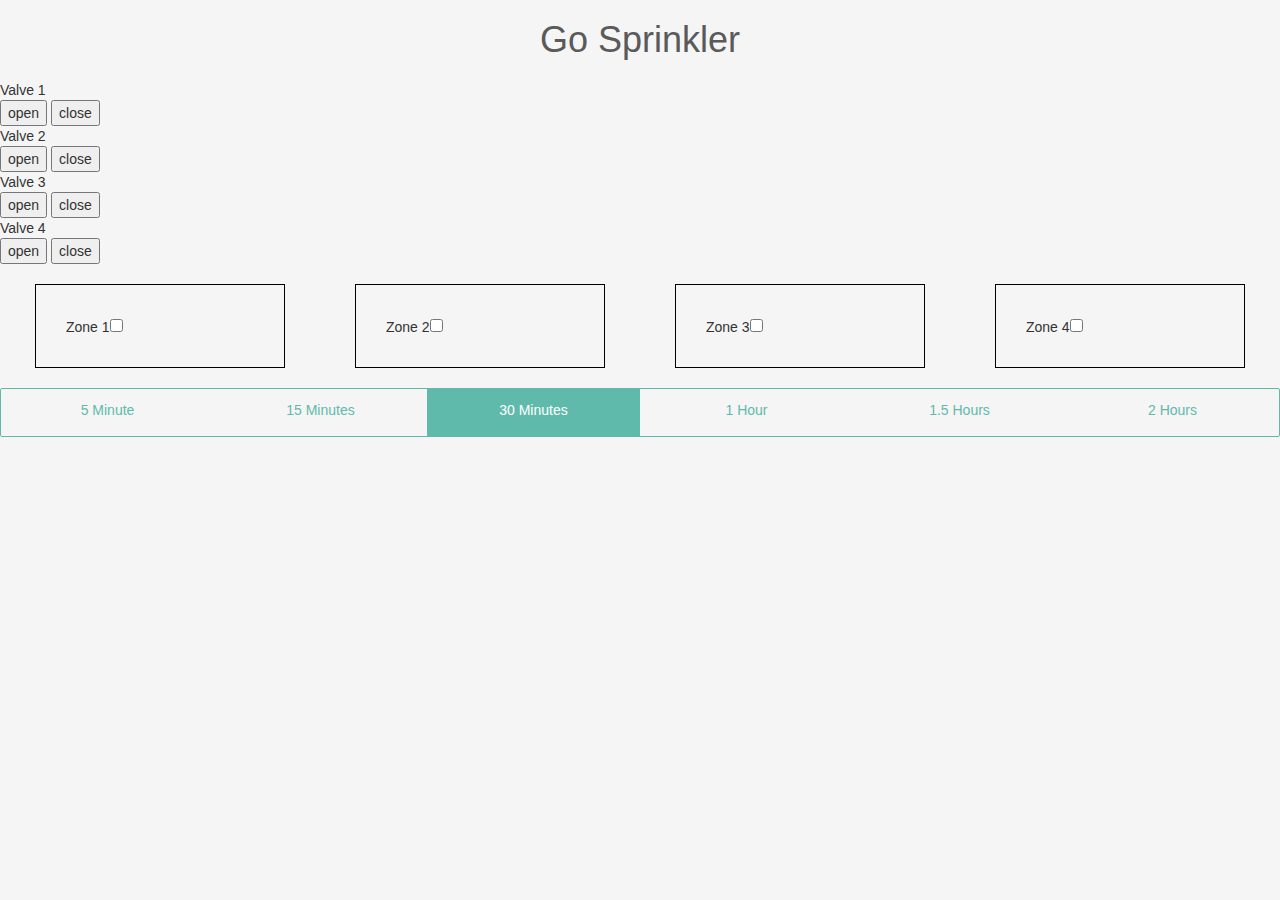
==== public/index.html @ 8c479afe "version 1" ====
<!DOCTYPE html>
<!--
Created using JS Bin
http://jsbin.com

Copyright (c) 2017 by anonymous (http://jsbin.com/boburuwika/1/edit)

Released under the MIT license: http://jsbin.mit-license.org
-->
<meta name="robots" content="noindex">
<html>
<head>
  <meta charset="utf-8">
  <meta name="viewport" content="width=device-width">
  <title>GO Sprinkler</title>
  <link rel="stylesheet" href="https://maxcdn.bootstrapcdn.com/bootstrap/3.3.7/css/bootstrap.min.css">
  <script src="https://ajax.googleapis.com/ajax/libs/jquery/3.2.1/jquery.min.js">
  <script src="https://maxcdn.bootstrapcdn.com/bootstrap/3.3.7/js/bootstrap.min.js"></script>
  <link href="https://gitcdn.github.io/bootstrap-toggle/2.2.2/css/bootstrap-toggle.min.css" rel="stylesheet">
<script src="https://gitcdn.github.io/bootstrap-toggle/2.2.2/js/bootstrap-toggle.min.js"></script>
<style id="jsbin-css">
body {
  background: #f5f5f5;

  h1 {
    text-align: center;
    font-family: arial;
    color: #5a5a5a;
  }

  ul {
    display: flex;
    list-style:none;
    flex-wrap: wrap;
    align-items: flex-start;
    justify-content:center;
    flex-basis: 80%;

    li {
      flex-basis: 20%;
      display:flex;
      flex-direction: column;
      margin-bottom: 20px;
      align-items:center;

      span {
        font-family: arial;
        font-size: 14px;
        color: #5a5a5a;
        text-align: center;
      }

      img {
        margin: 5px;
        border-radius: 3px;
        box-shadow: 1px 1px 3px rgba(0,0,0,0.2); 
      }
    }
  }

}

.segmented-control {
  position: relative;
  display: inline-block;
  border: 1px solid currentColor;
  font-style: normal;
  font-weight: normal;
  text-decoration: none;
  overflow: hidden;
  -moz-border-radius: 2px;
  -webkit-border-radius: 2px;
  border-radius: 2px;
  -moz-box-sizing: border-box;
  -webkit-box-sizing: border-box;
  box-sizing: border-box;
  -moz-user-select: -moz-none;
  -ms-user-select: none;
  -webkit-user-select: none;
  user-select: none;
  -moz-transition-duration: 0.7s;
  -o-transition-duration: 0.7s;
  -webkit-transition-duration: 0.7s;
  transition-duration: 0.7s;
  -moz-transition-timing-function: cubic-bezier(0.445, 0.05, 0.55, 0.95);
  -o-transition-timing-function: cubic-bezier(0.445, 0.05, 0.55, 0.95);
  -webkit-transition-timing-function: cubic-bezier(0.445, 0.05, 0.55, 0.95);
  transition-timing-function: cubic-bezier(0.445, 0.05, 0.55, 0.95);
  -moz-transition-property: none;
  -o-transition-property: none;
  -webkit-transition-property: none;
  transition-property: none;
  -webkit-tap-highlight-color: transparent; }
  .segmented-control > input {
    position: absolute;
    left: -10000px;
    opacity: 0; }
    .segmented-control > input[type='checkbox'] ~ label {
      -moz-transition-duration: 0s;
      -o-transition-duration: 0s;
      -webkit-transition-duration: 0s;
      transition-duration: 0s; }
      .segmented-control > input[type='checkbox'] ~ label:before {
        opacity: 0; }
    .segmented-control > input:disabled:nth-child(1) ~ label:nth-of-type(1) {
      opacity: 0.3;
      cursor: not-allowed; }
    .segmented-control > input:nth-child(1):checked ~ label:nth-of-type(1):after, .segmented-control > input:nth-child(1):checked ~ label:nth-of-type(1):before {
      opacity: 1; }
    .segmented-control > input:nth-child(1):checked ~ label:first-of-type:nth-last-of-type(1):after, .segmented-control > input:nth-child(1):checked ~ label:first-of-type:nth-last-of-type(1):before, .segmented-control > input:nth-child(1):checked ~ label:first-of-type:nth-last-of-type(1) ~ label:after, .segmented-control > input:nth-child(1):checked ~ label:first-of-type:nth-last-of-type(1) ~ label:before {
      -moz-transform: translateX(0%);
      -ms-transform: translateX(0%);
      -webkit-transform: translateX(0%);
      transform: translateX(0%); }
    .segmented-control > input:nth-child(1):checked ~ label:first-of-type:nth-last-of-type(2):after, .segmented-control > input:nth-child(1):checked ~ label:first-of-type:nth-last-of-type(2):before, .segmented-control > input:nth-child(1):checked ~ label:first-of-type:nth-last-of-type(2) ~ label:after, .segmented-control > input:nth-child(1):checked ~ label:first-of-type:nth-last-of-type(2) ~ label:before {
      -moz-transform: translateX(0%);
      -ms-transform: translateX(0%);
      -webkit-transform: translateX(0%);
      transform: translateX(0%); }
    .segmented-control > input:nth-child(1):checked ~ label:first-of-type:nth-last-of-type(3):after, .segmented-control > input:nth-child(1):checked ~ label:first-of-type:nth-last-of-type(3):before, .segmented-control > input:nth-child(1):checked ~ label:first-of-type:nth-last-of-type(3) ~ label:after, .segmented-control > input:nth-child(1):checked ~ label:first-of-type:nth-last-of-type(3) ~ label:before {
      -moz-transform: translateX(0%);
      -ms-transform: translateX(0%);
      -webkit-transform: translateX(0%);
      transform: translateX(0%); }
    .segmented-control > input:nth-child(1):checked ~ label:first-of-type:nth-last-of-type(4):after, .segmented-control > input:nth-child(1):checked ~ label:first-of-type:nth-last-of-type(4):before, .segmented-control > input:nth-child(1):checked ~ label:first-of-type:nth-last-of-type(4) ~ label:after, .segmented-control > input:nth-child(1):checked ~ label:first-of-type:nth-last-of-type(4) ~ label:before {
      -moz-transform: translateX(0%);
      -ms-transform: translateX(0%);
      -webkit-transform: translateX(0%);
      transform: translateX(0%); }
    .segmented-control > input:nth-child(1):checked ~ label:first-of-type:nth-last-of-type(5):after, .segmented-control > input:nth-child(1):checked ~ label:first-of-type:nth-last-of-type(5):before, .segmented-control > input:nth-child(1):checked ~ label:first-of-type:nth-last-of-type(5) ~ label:after, .segmented-control > input:nth-child(1):checked ~ label:first-of-type:nth-last-of-type(5) ~ label:before {
      -moz-transform: translateX(0%);
      -ms-transform: translateX(0%);
      -webkit-transform: translateX(0%);
      transform: translateX(0%); }
    .segmented-control > input:nth-child(1):checked ~ label:first-of-type:nth-last-of-type(6):after, .segmented-control > input:nth-child(1):checked ~ label:first-of-type:nth-last-of-type(6):before, .segmented-control > input:nth-child(1):checked ~ label:first-of-type:nth-last-of-type(6) ~ label:after, .segmented-control > input:nth-child(1):checked ~ label:first-of-type:nth-last-of-type(6) ~ label:before {
      -moz-transform: translateX(0%);
      -ms-transform: translateX(0%);
      -webkit-transform: translateX(0%);
      transform: translateX(0%); }
    .segmented-control > input:disabled:nth-child(2) ~ label:nth-of-type(2) {
      opacity: 0.3;
      cursor: not-allowed; }
    .segmented-control > input:nth-child(2):checked ~ label:nth-of-type(2):after, .segmented-control > input:nth-child(2):checked ~ label:nth-of-type(2):before {
      opacity: 1; }
    .segmented-control > input:nth-child(2):checked ~ label:first-of-type:nth-last-of-type(2):after, .segmented-control > input:nth-child(2):checked ~ label:first-of-type:nth-last-of-type(2):before, .segmented-control > input:nth-child(2):checked ~ label:first-of-type:nth-last-of-type(2) ~ label:after, .segmented-control > input:nth-child(2):checked ~ label:first-of-type:nth-last-of-type(2) ~ label:before {
      -moz-transform: translateX(100%);
      -ms-transform: translateX(100%);
      -webkit-transform: translateX(100%);
      transform: translateX(100%); }
    .segmented-control > input:nth-child(2):checked ~ label:first-of-type:nth-last-of-type(3):after, .segmented-control > input:nth-child(2):checked ~ label:first-of-type:nth-last-of-type(3):before, .segmented-control > input:nth-child(2):checked ~ label:first-of-type:nth-last-of-type(3) ~ label:after, .segmented-control > input:nth-child(2):checked ~ label:first-of-type:nth-last-of-type(3) ~ label:before {
      -moz-transform: translateX(100%);
      -ms-transform: translateX(100%);
      -webkit-transform: translateX(100%);
      transform: translateX(100%); }
    .segmented-control > input:nth-child(2):checked ~ label:first-of-type:nth-last-of-type(4):after, .segmented-control > input:nth-child(2):checked ~ label:first-of-type:nth-last-of-type(4):before, .segmented-control > input:nth-child(2):checked ~ label:first-of-type:nth-last-of-type(4) ~ label:after, .segmented-control > input:nth-child(2):checked ~ label:first-of-type:nth-last-of-type(4) ~ label:before {
      -moz-transform: translateX(100%);
      -ms-transform: translateX(100%);
      -webkit-transform: translateX(100%);
      transform: translateX(100%); }
    .segmented-control > input:nth-child(2):checked ~ label:first-of-type:nth-last-of-type(5):after, .segmented-control > input:nth-child(2):checked ~ label:first-of-type:nth-last-of-type(5):before, .segmented-control > input:nth-child(2):checked ~ label:first-of-type:nth-last-of-type(5) ~ label:after, .segmented-control > input:nth-child(2):checked ~ label:first-of-type:nth-last-of-type(5) ~ label:before {
      -moz-transform: translateX(100%);
      -ms-transform: translateX(100%);
      -webkit-transform: translateX(100%);
      transform: translateX(100%); }
    .segmented-control > input:nth-child(2):checked ~ label:first-of-type:nth-last-of-type(6):after, .segmented-control > input:nth-child(2):checked ~ label:first-of-type:nth-last-of-type(6):before, .segmented-control > input:nth-child(2):checked ~ label:first-of-type:nth-last-of-type(6) ~ label:after, .segmented-control > input:nth-child(2):checked ~ label:first-of-type:nth-last-of-type(6) ~ label:before {
      -moz-transform: translateX(100%);
      -ms-transform: translateX(100%);
      -webkit-transform: translateX(100%);
      transform: translateX(100%); }
    .segmented-control > input:disabled:nth-child(3) ~ label:nth-of-type(3) {
      opacity: 0.3;
      cursor: not-allowed; }
    .segmented-control > input:nth-child(3):checked ~ label:nth-of-type(3):after, .segmented-control > input:nth-child(3):checked ~ label:nth-of-type(3):before {
      opacity: 1; }
    .segmented-control > input:nth-child(3):checked ~ label:first-of-type:nth-last-of-type(3):after, .segmented-control > input:nth-child(3):checked ~ label:first-of-type:nth-last-of-type(3):before, .segmented-control > input:nth-child(3):checked ~ label:first-of-type:nth-last-of-type(3) ~ label:after, .segmented-control > input:nth-child(3):checked ~ label:first-of-type:nth-last-of-type(3) ~ label:before {
      -moz-transform: translateX(200%);
      -ms-transform: translateX(200%);
      -webkit-transform: translateX(200%);
      transform: translateX(200%); }
    .segmented-control > input:nth-child(3):checked ~ label:first-of-type:nth-last-of-type(4):after, .segmented-control > input:nth-child(3):checked ~ label:first-of-type:nth-last-of-type(4):before, .segmented-control > input:nth-child(3):checked ~ label:first-of-type:nth-last-of-type(4) ~ label:after, .segmented-control > input:nth-child(3):checked ~ label:first-of-type:nth-last-of-type(4) ~ label:before {
      -moz-transform: translateX(200%);
      -ms-transform: translateX(200%);
      -webkit-transform: translateX(200%);
      transform: translateX(200%); }
    .segmented-control > input:nth-child(3):checked ~ label:first-of-type:nth-last-of-type(5):after, .segmented-control > input:nth-child(3):checked ~ label:first-of-type:nth-last-of-type(5):before, .segmented-control > input:nth-child(3):checked ~ label:first-of-type:nth-last-of-type(5) ~ label:after, .segmented-control > input:nth-child(3):checked ~ label:first-of-type:nth-last-of-type(5) ~ label:before {
      -moz-transform: translateX(200%);
      -ms-transform: translateX(200%);
      -webkit-transform: translateX(200%);
      transform: translateX(200%); }
    .segmented-control > input:nth-child(3):checked ~ label:first-of-type:nth-last-of-type(6):after, .segmented-control > input:nth-child(3):checked ~ label:first-of-type:nth-last-of-type(6):before, .segmented-control > input:nth-child(3):checked ~ label:first-of-type:nth-last-of-type(6) ~ label:after, .segmented-control > input:nth-child(3):checked ~ label:first-of-type:nth-last-of-type(6) ~ label:before {
      -moz-transform: translateX(200%);
      -ms-transform: translateX(200%);
      -webkit-transform: translateX(200%);
      transform: translateX(200%); }
    .segmented-control > input:disabled:nth-child(4) ~ label:nth-of-type(4) {
      opacity: 0.3;
      cursor: not-allowed; }
    .segmented-control > input:nth-child(4):checked ~ label:nth-of-type(4):after, .segmented-control > input:nth-child(4):checked ~ label:nth-of-type(4):before {
      opacity: 1; }
    .segmented-control > input:nth-child(4):checked ~ label:first-of-type:nth-last-of-type(4):after, .segmented-control > input:nth-child(4):checked ~ label:first-of-type:nth-last-of-type(4):before, .segmented-control > input:nth-child(4):checked ~ label:first-of-type:nth-last-of-type(4) ~ label:after, .segmented-control > input:nth-child(4):checked ~ label:first-of-type:nth-last-of-type(4) ~ label:before {
      -moz-transform: translateX(300%);
      -ms-transform: translateX(300%);
      -webkit-transform: translateX(300%);
      transform: translateX(300%); }
    .segmented-control > input:nth-child(4):checked ~ label:first-of-type:nth-last-of-type(5):after, .segmented-control > input:nth-child(4):checked ~ label:first-of-type:nth-last-of-type(5):before, .segmented-control > input:nth-child(4):checked ~ label:first-of-type:nth-last-of-type(5) ~ label:after, .segmented-control > input:nth-child(4):checked ~ label:first-of-type:nth-last-of-type(5) ~ label:before {
      -moz-transform: translateX(300%);
      -ms-transform: translateX(300%);
      -webkit-transform: translateX(300%);
      transform: translateX(300%); }
    .segmented-control > input:nth-child(4):checked ~ label:first-of-type:nth-last-of-type(6):after, .segmented-control > input:nth-child(4):checked ~ label:first-of-type:nth-last-of-type(6):before, .segmented-control > input:nth-child(4):checked ~ label:first-of-type:nth-last-of-type(6) ~ label:after, .segmented-control > input:nth-child(4):checked ~ label:first-of-type:nth-last-of-type(6) ~ label:before {
      -moz-transform: translateX(300%);
      -ms-transform: translateX(300%);
      -webkit-transform: translateX(300%);
      transform: translateX(300%); }
    .segmented-control > input:disabled:nth-child(5) ~ label:nth-of-type(5) {
      opacity: 0.3;
      cursor: not-allowed; }
    .segmented-control > input:nth-child(5):checked ~ label:nth-of-type(5):after, .segmented-control > input:nth-child(5):checked ~ label:nth-of-type(5):before {
      opacity: 1; }
    .segmented-control > input:nth-child(5):checked ~ label:first-of-type:nth-last-of-type(5):after, .segmented-control > input:nth-child(5):checked ~ label:first-of-type:nth-last-of-type(5):before, .segmented-control > input:nth-child(5):checked ~ label:first-of-type:nth-last-of-type(5) ~ label:after, .segmented-control > input:nth-child(5):checked ~ label:first-of-type:nth-last-of-type(5) ~ label:before {
      -moz-transform: translateX(400%);
      -ms-transform: translateX(400%);
      -webkit-transform: translateX(400%);
      transform: translateX(400%); }
    .segmented-control > input:nth-child(5):checked ~ label:first-of-type:nth-last-of-type(6):after, .segmented-control > input:nth-child(5):checked ~ label:first-of-type:nth-last-of-type(6):before, .segmented-control > input:nth-child(5):checked ~ label:first-of-type:nth-last-of-type(6) ~ label:after, .segmented-control > input:nth-child(5):checked ~ label:first-of-type:nth-last-of-type(6) ~ label:before {
      -moz-transform: translateX(400%);
      -ms-transform: translateX(400%);
      -webkit-transform: translateX(400%);
      transform: translateX(400%); }
    .segmented-control > input:disabled:nth-child(6) ~ label:nth-of-type(6) {
      opacity: 0.3;
      cursor: not-allowed; }
    .segmented-control > input:nth-child(6):checked ~ label:nth-of-type(6):after, .segmented-control > input:nth-child(6):checked ~ label:nth-of-type(6):before {
      opacity: 1; }
    .segmented-control > input:nth-child(6):checked ~ label:first-of-type:nth-last-of-type(6):after, .segmented-control > input:nth-child(6):checked ~ label:first-of-type:nth-last-of-type(6):before, .segmented-control > input:nth-child(6):checked ~ label:first-of-type:nth-last-of-type(6) ~ label:after, .segmented-control > input:nth-child(6):checked ~ label:first-of-type:nth-last-of-type(6) ~ label:before {
      -moz-transform: translateX(500%);
      -ms-transform: translateX(500%);
      -webkit-transform: translateX(500%);
      transform: translateX(500%); }
  .segmented-control > label {
    display: inline-block;
    padding: 0 .71em;
    cursor: pointer;
    float: left;
    line-height: 3em;
    font-style: inherit;
    font-weight: inherit;
    text-decoration: inherit;
    -moz-transition-property: none;
    -o-transition-property: none;
    -webkit-transition-property: none;
    transition-property: none;
    -moz-transition-duration: inherit;
    -o-transition-duration: inherit;
    -webkit-transition-duration: inherit;
    transition-duration: inherit;
    -moz-transition-timing-function: inherit;
    -o-transition-timing-function: inherit;
    -webkit-transition-timing-function: inherit;
    transition-timing-function: inherit; }
    .segmented-control > label:before, .segmented-control > label:after {
      position: absolute;
      left: 0;
      top: 0;
      width: 100%;
      height: 100%;
      pointer-events: none;
      -moz-transform: translateX(-100%);
      -ms-transform: translateX(-100%);
      -webkit-transform: translateX(-100%);
      transform: translateX(-100%); }
    .segmented-control > label:after {
      color: white;
      content: attr(data-value);
      text-align: center;
      padding: inherit;
      z-index: 10;
      font-style: inherit;
      text-decoration: inherit;
      font-weight: inherit;
      opacity: 0;
      -moz-transition-property: opacity, -moz-transform;
      -o-transition-property: opacity, -o-transform;
      -webkit-transition-property: opacity, -webkit-transform;
      transition-property: opacity, transform;
      -moz-transition-duration: inherit;
      -o-transition-duration: inherit;
      -webkit-transition-duration: inherit;
      transition-duration: inherit;
      -moz-transition-timing-function: inherit;
      -o-transition-timing-function: inherit;
      -webkit-transition-timing-function: inherit;
      transition-timing-function: inherit; }
    .segmented-control > label:after, .segmented-control > label {
      text-align: center;
      text-overflow: ellipsis;
      white-space: nowrap;
      overflow: hidden;
      -moz-box-sizing: border-box;
      -webkit-box-sizing: border-box;
      box-sizing: border-box; }
    .segmented-control > label:before {
      content: '';
      color: inherit;
      background: currentColor;
      -moz-transition-property: -moz-transform;
      -o-transition-property: -o-transform;
      -webkit-transition-property: -webkit-transform;
      transition-property: transform;
      -moz-transition-duration: inherit;
      -o-transition-duration: inherit;
      -webkit-transition-duration: inherit;
      transition-duration: inherit;
      -moz-transition-timing-function: inherit;
      -o-transition-timing-function: inherit;
      -webkit-transition-timing-function: inherit;
      transition-timing-function: inherit; }
    .segmented-control > label:first-of-type:nth-last-of-type(1), .segmented-control > label:first-of-type:nth-last-of-type(1):after, .segmented-control > label:first-of-type:nth-last-of-type(1):before, .segmented-control > label:first-of-type:nth-last-of-type(1) ~ label, .segmented-control > label:first-of-type:nth-last-of-type(1) ~ label:after, .segmented-control > label:first-of-type:nth-last-of-type(1) ~ label:before {
      width: 100%; }
    .segmented-control > label:first-of-type:nth-last-of-type(2), .segmented-control > label:first-of-type:nth-last-of-type(2):after, .segmented-control > label:first-of-type:nth-last-of-type(2):before, .segmented-control > label:first-of-type:nth-last-of-type(2) ~ label, .segmented-control > label:first-of-type:nth-last-of-type(2) ~ label:after, .segmented-control > label:first-of-type:nth-last-of-type(2) ~ label:before {
      width: 50%; }
    .segmented-control > label:first-of-type:nth-last-of-type(3), .segmented-control > label:first-of-type:nth-last-of-type(3):after, .segmented-control > label:first-of-type:nth-last-of-type(3):before, .segmented-control > label:first-of-type:nth-last-of-type(3) ~ label, .segmented-control > label:first-of-type:nth-last-of-type(3) ~ label:after, .segmented-control > label:first-of-type:nth-last-of-type(3) ~ label:before {
      width: 33.33333%; }
    .segmented-control > label:first-of-type:nth-last-of-type(4), .segmented-control > label:first-of-type:nth-last-of-type(4):after, .segmented-control > label:first-of-type:nth-last-of-type(4):before, .segmented-control > label:first-of-type:nth-last-of-type(4) ~ label, .segmented-control > label:first-of-type:nth-last-of-type(4) ~ label:after, .segmented-control > label:first-of-type:nth-last-of-type(4) ~ label:before {
      width: 25%; }
    .segmented-control > label:first-of-type:nth-last-of-type(5), .segmented-control > label:first-of-type:nth-last-of-type(5):after, .segmented-control > label:first-of-type:nth-last-of-type(5):before, .segmented-control > label:first-of-type:nth-last-of-type(5) ~ label, .segmented-control > label:first-of-type:nth-last-of-type(5) ~ label:after, .segmented-control > label:first-of-type:nth-last-of-type(5) ~ label:before {
      width: 20%; }
    .segmented-control > label:first-of-type:nth-last-of-type(6), .segmented-control > label:first-of-type:nth-last-of-type(6):after, .segmented-control > label:first-of-type:nth-last-of-type(6):before, .segmented-control > label:first-of-type:nth-last-of-type(6) ~ label, .segmented-control > label:first-of-type:nth-last-of-type(6) ~ label:after, .segmented-control > label:first-of-type:nth-last-of-type(6) ~ label:before {
      width: 16.66667%; }
  .segmented-control.italic, .segmented-control .italic {
    font-style: italic; }
  .segmented-control.bold, .segmented-control .bold {
    font-weight: bold; }
  .segmented-control.underline, .segmented-control .underline {
    text-decoration: underline; }
  .segmented-control.line-through, .segmented-control .line-through {
    text-decoration: line-through; }

/*# sourceMappingURL=segmented-controls.css.map */
.boxme {
    padding: 30px;
    border: 1px solid black;
    margin: 20px;
}
</style>
</head>
<body>
  <h1>Go Sprinkler</h1>
  <ul id="authors"></ul>
  <div>Valve 1</div>
  <button class="open1">open</button>
  <button class="close1">close</button></br>
  <div>Valve 2</div>
  <button class="open2">open</button>
  <button class="close2">close</button></br>
  <div>Valve 3</div>
  <button class="open3">open</button>
  <button class="close3">close</button></br>
  <div>Valve 4</div>
  <button class="open4">open</button>
  <button class="close4">close</button></br>

		<div class="toggle-switches">
        <div class="col-md-3"><div class="s1 boxme">Zone 1<input type="checkbox" unchecked data-toggle="toggle" data-onstyle="info" onchange="doalert(this)"></div></div>
        <div class="col-md-3"><div class="s2 boxme">Zone 2<input type="checkbox" unchecked data-toggle="toggle" data-onstyle="info"></div></div>
        <div class="col-md-3"><div class="s3 boxme">Zone 3<input type="checkbox" unchecked data-toggle="toggle" data-onstyle="info"></div></div>
        <div class="col-md-3"><div class="s4 boxme">Zone 4<input type="checkbox" unchecked data-toggle="toggle" data-onstyle="info"></div></div>
		</div>
<div class="segmented-control" style="width: 100%; color: #5FBAAC">
  <input type="radio" name="sc-1-1" id="sc-1-1-1">
  <input type="radio" name="sc-1-1" id="sc-1-1-2">
  <input type="radio" name="sc-1-1" id="sc-1-1-3" checked>
  <input type="radio" name="sc-1-1" id="sc-1-1-4">
  <input type="radio" name="sc-1-1" id="sc-1-1-5">
  <input type="radio" name="sc-1-1" id="sc-1-1-6">
  <label for="sc-1-1-1" data-value="5 Minutes">5 Minute</label>
  <label for="sc-1-1-2" data-value="15 Minutes">15 Minutes</label>
  <label for="sc-1-1-3" data-value="30 Minutes">30 Minutes</label>
  <label for="sc-1-1-4" data-value="1 Hour">1 Hour</label>
  <label for="sc-1-1-5" data-value="1.5 Hours">1.5 Hours</label>
  <label for="sc-1-1-6" data-value="2 Hours">2 Hours</label>
</div>

<script id="jsbin-javascript">
  function createNode(element) {
      return document.createElement(element);
  }

  function append(parent, el) {
    return parent.appendChild(el);
  }

  function doalert(checkboxElem) {
  if (checkboxElem.checked) {
    fetch(open1)
  .catch(function(error) {
    console.log(JSON.stringify(error));
  }); 
  } else {
    fetch(close1)
  .catch(function(error) {
    console.log(JSON.stringify(error));
  }); 
  }
}

  const ul = document.getElementById('authors');
  
  const open1 = 'http://192.168.88.72:8080/api/valve/1/open';
  const close1 = 'http://192.168.88.72:8080/api/valve/1/close';
  
  const open2 = 'http://192.168.88.72:8080/api/valve/2/open';
  const close2 = 'http://192.168.88.72:8080/api/valve/2/close';
  
  const open3 = 'http://192.168.88.72:8080/api/valve/3/open';
  const close3 = 'http://192.168.88.72:8080/api/valve/3/close';

  const open4 = 'http://192.168.88.72:8080/api/valve/4/open';
  const close4 = 'http://192.168.88.72:8080/api/valve/4/close';


function submitOpen1Trigger() {
  fetch(open1)
  .catch(function(error) {
    console.log(JSON.stringify(error));
  });   
}
  

function submitClose1Trigger() {
  fetch(close1)
  .catch(function(error) {
    console.log(JSON.stringify(error));
  });   
}
  
function submitOpen2Trigger() {
  fetch(open2)
  .catch(function(error) {
    console.log(JSON.stringify(error));
  });   
}
  

function submitClose2Trigger() {
  fetch(close2)
  .catch(function(error) {
    console.log(JSON.stringify(error));
  });   
}
  
function submitOpen3Trigger() {
  fetch(open3)
  .catch(function(error) {
    console.log(JSON.stringify(error));
  });   
}
  

function submitClose3Trigger() {
  fetch(close3)
  .catch(function(error) {
    console.log(JSON.stringify(error));
  });   
}
  
function submitOpen4Trigger() {
  fetch(open4)
  .catch(function(error) {
    console.log(JSON.stringify(error));
  });   
}
  

function submitClose4Trigger() {
  fetch(close4)
  .catch(function(error) {
    console.log(JSON.stringify(error));
  });   
}
  
var submitOpen1 = document.querySelector('button.open1');
submitOpen1.addEventListener('click', submitOpen1Trigger);

var submitClose1 = document.querySelector('button.close1');
submitClose1.addEventListener('click', submitClose1Trigger);
    
var submitOpen2 = document.querySelector('button.open2');
submitOpen2.addEventListener('click', submitOpen2Trigger);

var submitClose2 = document.querySelector('button.close2');
submitClose2.addEventListener('click', submitClose2Trigger);
    
var submitOpen3 = document.querySelector('button.open3');
submitOpen3.addEventListener('click', submitOpen3Trigger);

var submitClose3 = document.querySelector('button.close3');
submitClose3.addEventListener('click', submitClose3Trigger);
    
var submitOpen4 = document.querySelector('button.open4');
submitOpen4.addEventListener('click', submitOpen4Trigger);

var submitClose4 = document.querySelector('button.close4');
submitClose4.addEventListener('click', submitClose4Trigger);
  
</script>
</body>
</html>
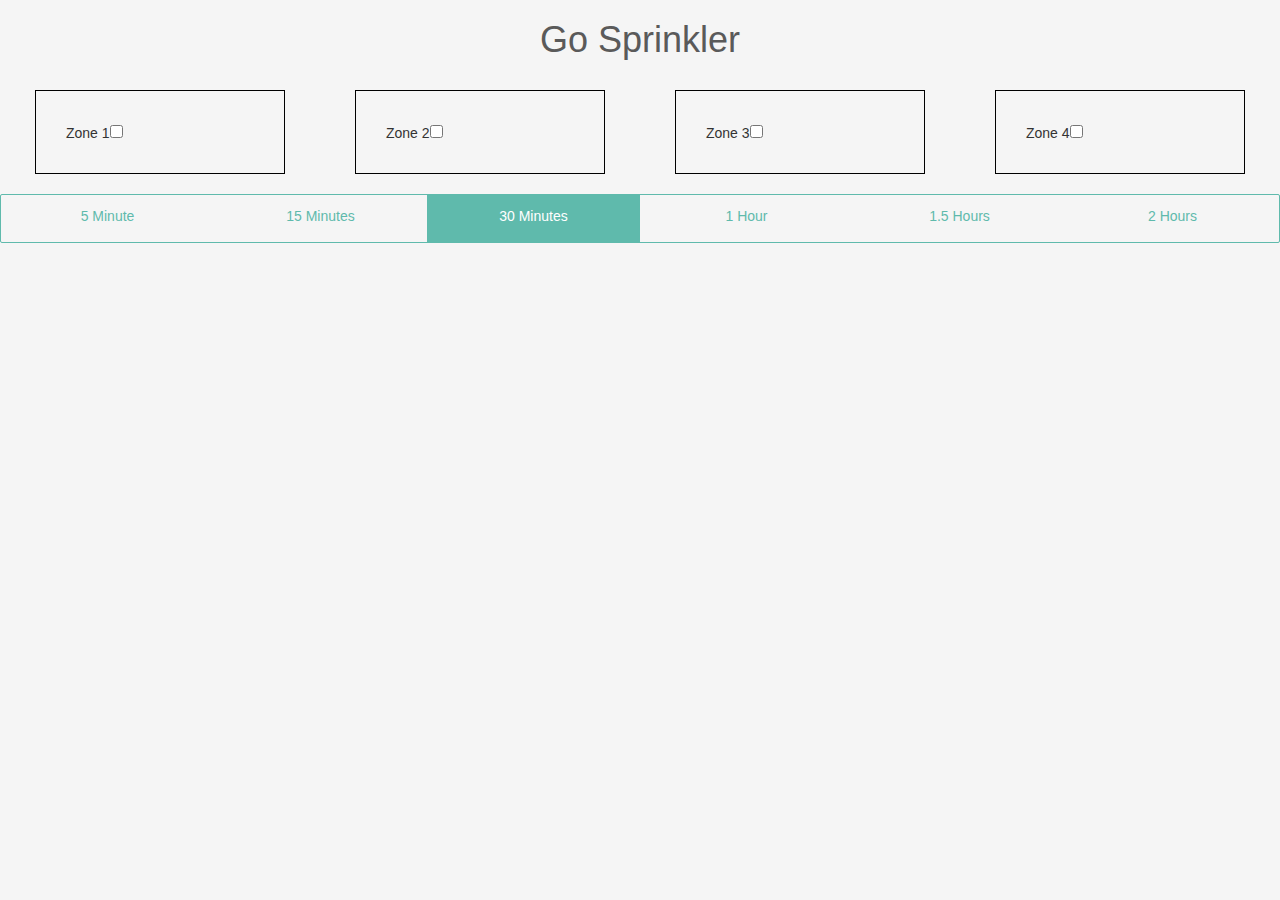
==== commit 0374d4fe: "Push to github" ====
--- a/public/index.html
+++ b/public/index.html
@@ -346,20 +346,6 @@
 </head>
 <body>
   <h1>Go Sprinkler</h1>
-  <ul id="authors"></ul>
-  <div>Valve 1</div>
-  <button class="open1">open</button>
-  <button class="close1">close</button></br>
-  <div>Valve 2</div>
-  <button class="open2">open</button>
-  <button class="close2">close</button></br>
-  <div>Valve 3</div>
-  <button class="open3">open</button>
-  <button class="close3">close</button></br>
-  <div>Valve 4</div>
-  <button class="open4">open</button>
-  <button class="close4">close</button></br>
-
 		<div class="toggle-switches">
         <div class="col-md-3"><div class="s1 boxme">Zone 1<input type="checkbox" unchecked data-toggle="toggle" data-onstyle="info" onchange="doalert(this)"></div></div>
         <div class="col-md-3"><div class="s2 boxme">Zone 2<input type="checkbox" unchecked data-toggle="toggle" data-onstyle="info"></div></div>
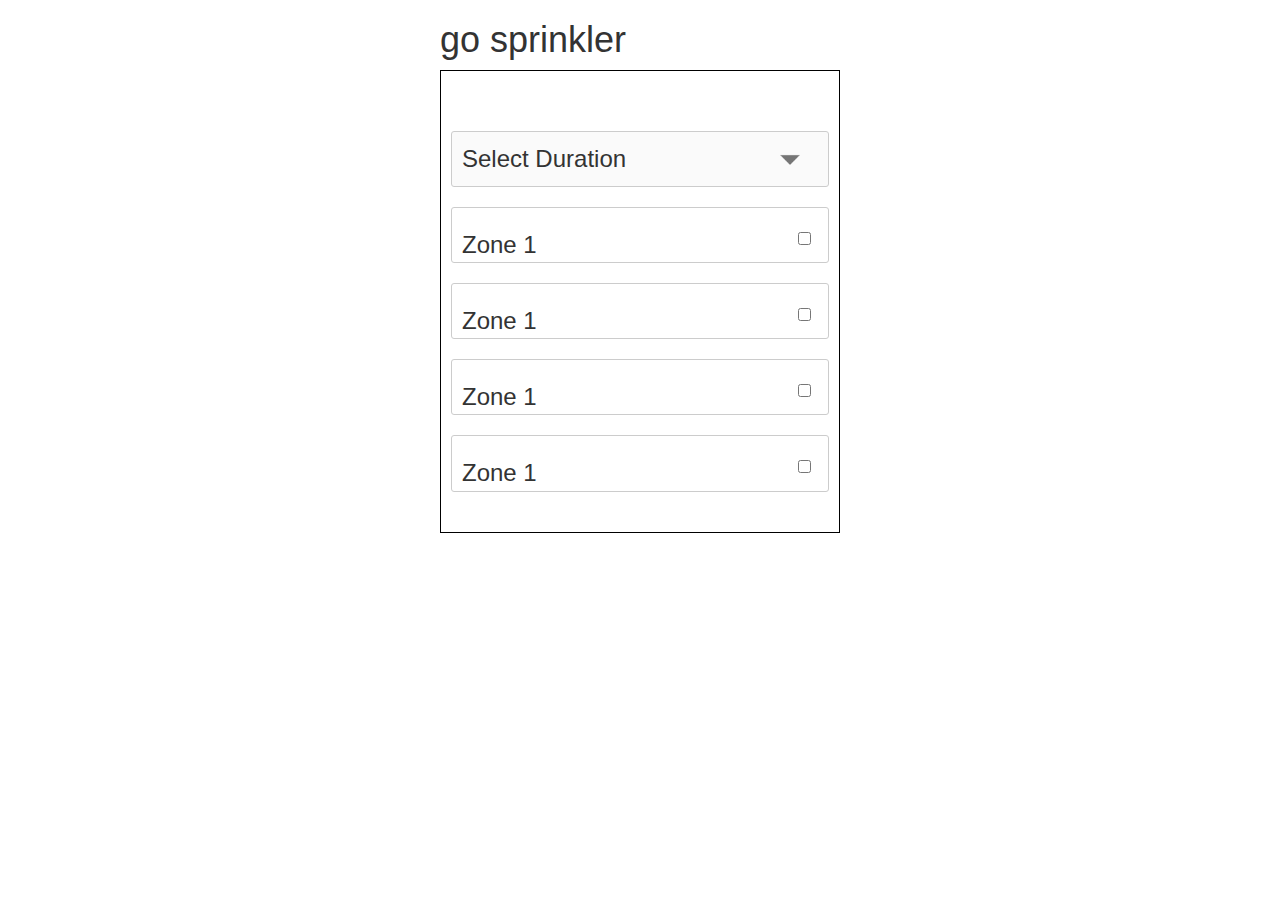
==== commit c7d46f8f: "public v2" ====
--- a/public/index.html
+++ b/public/index.html
@@ -1,494 +1,59 @@
 <!DOCTYPE html>
-<!--
-Created using JS Bin
-http://jsbin.com
+<html lang="en">
+  <head>
+    <meta charset="utf-8">
+    <title>go sprinkler</title>
+    <link rel="stylesheet" href="css/style.css">
+	<link rel="stylesheet" href="https://maxcdn.bootstrapcdn.com/bootstrap/3.3.7/css/bootstrap.min.css">
+    <script src="https://ajax.googleapis.com/ajax/libs/jquery/3.2.1/jquery.min.js"></script>
+    <script src="https://maxcdn.bootstrapcdn.com/bootstrap/3.3.7/js/bootstrap.min.js"></script>
+    <link href="https://gitcdn.github.io/bootstrap-toggle/2.2.2/css/bootstrap-toggle.min.css" rel="stylesheet">
+    <script src="https://gitcdn.github.io/bootstrap-toggle/2.2.2/js/bootstrap-toggle.min.js"></script>
+	<script src="js/callAPI.js"></script>
 
-Copyright (c) 2017 by anonymous (http://jsbin.com/boburuwika/1/edit)
-
-Released under the MIT license: http://jsbin.mit-license.org
--->
-<meta name="robots" content="noindex">
-<html>
-<head>
-  <meta charset="utf-8">
-  <meta name="viewport" content="width=device-width">
-  <title>GO Sprinkler</title>
-  <link rel="stylesheet" href="https://maxcdn.bootstrapcdn.com/bootstrap/3.3.7/css/bootstrap.min.css">
-  <script src="https://ajax.googleapis.com/ajax/libs/jquery/3.2.1/jquery.min.js">
-  <script src="https://maxcdn.bootstrapcdn.com/bootstrap/3.3.7/js/bootstrap.min.js"></script>
-  <link href="https://gitcdn.github.io/bootstrap-toggle/2.2.2/css/bootstrap-toggle.min.css" rel="stylesheet">
-<script src="https://gitcdn.github.io/bootstrap-toggle/2.2.2/js/bootstrap-toggle.min.js"></script>
-<style id="jsbin-css">
-body {
-  background: #f5f5f5;
-
-  h1 {
-    text-align: center;
-    font-family: arial;
-    color: #5a5a5a;
-  }
-
-  ul {
-    display: flex;
-    list-style:none;
-    flex-wrap: wrap;
-    align-items: flex-start;
-    justify-content:center;
-    flex-basis: 80%;
-
-    li {
-      flex-basis: 20%;
-      display:flex;
-      flex-direction: column;
-      margin-bottom: 20px;
-      align-items:center;
-
-      span {
-        font-family: arial;
-        font-size: 14px;
-        color: #5a5a5a;
-        text-align: center;
-      }
-
-      img {
-        margin: 5px;
-        border-radius: 3px;
-        box-shadow: 1px 1px 3px rgba(0,0,0,0.2); 
-      }
-    }
-  }
-
-}
-
-.segmented-control {
-  position: relative;
-  display: inline-block;
-  border: 1px solid currentColor;
-  font-style: normal;
-  font-weight: normal;
-  text-decoration: none;
-  overflow: hidden;
-  -moz-border-radius: 2px;
-  -webkit-border-radius: 2px;
-  border-radius: 2px;
-  -moz-box-sizing: border-box;
-  -webkit-box-sizing: border-box;
-  box-sizing: border-box;
-  -moz-user-select: -moz-none;
-  -ms-user-select: none;
-  -webkit-user-select: none;
-  user-select: none;
-  -moz-transition-duration: 0.7s;
-  -o-transition-duration: 0.7s;
-  -webkit-transition-duration: 0.7s;
-  transition-duration: 0.7s;
-  -moz-transition-timing-function: cubic-bezier(0.445, 0.05, 0.55, 0.95);
-  -o-transition-timing-function: cubic-bezier(0.445, 0.05, 0.55, 0.95);
-  -webkit-transition-timing-function: cubic-bezier(0.445, 0.05, 0.55, 0.95);
-  transition-timing-function: cubic-bezier(0.445, 0.05, 0.55, 0.95);
-  -moz-transition-property: none;
-  -o-transition-property: none;
-  -webkit-transition-property: none;
-  transition-property: none;
-  -webkit-tap-highlight-color: transparent; }
-  .segmented-control > input {
-    position: absolute;
-    left: -10000px;
-    opacity: 0; }
-    .segmented-control > input[type='checkbox'] ~ label {
-      -moz-transition-duration: 0s;
-      -o-transition-duration: 0s;
-      -webkit-transition-duration: 0s;
-      transition-duration: 0s; }
-      .segmented-control > input[type='checkbox'] ~ label:before {
-        opacity: 0; }
-    .segmented-control > input:disabled:nth-child(1) ~ label:nth-of-type(1) {
-      opacity: 0.3;
-      cursor: not-allowed; }
-    .segmented-control > input:nth-child(1):checked ~ label:nth-of-type(1):after, .segmented-control > input:nth-child(1):checked ~ label:nth-of-type(1):before {
-      opacity: 1; }
-    .segmented-control > input:nth-child(1):checked ~ label:first-of-type:nth-last-of-type(1):after, .segmented-control > input:nth-child(1):checked ~ label:first-of-type:nth-last-of-type(1):before, .segmented-control > input:nth-child(1):checked ~ label:first-of-type:nth-last-of-type(1) ~ label:after, .segmented-control > input:nth-child(1):checked ~ label:first-of-type:nth-last-of-type(1) ~ label:before {
-      -moz-transform: translateX(0%);
-      -ms-transform: translateX(0%);
-      -webkit-transform: translateX(0%);
-      transform: translateX(0%); }
-    .segmented-control > input:nth-child(1):checked ~ label:first-of-type:nth-last-of-type(2):after, .segmented-control > input:nth-child(1):checked ~ label:first-of-type:nth-last-of-type(2):before, .segmented-control > input:nth-child(1):checked ~ label:first-of-type:nth-last-of-type(2) ~ label:after, .segmented-control > input:nth-child(1):checked ~ label:first-of-type:nth-last-of-type(2) ~ label:before {
-      -moz-transform: translateX(0%);
-      -ms-transform: translateX(0%);
-      -webkit-transform: translateX(0%);
-      transform: translateX(0%); }
-    .segmented-control > input:nth-child(1):checked ~ label:first-of-type:nth-last-of-type(3):after, .segmented-control > input:nth-child(1):checked ~ label:first-of-type:nth-last-of-type(3):before, .segmented-control > input:nth-child(1):checked ~ label:first-of-type:nth-last-of-type(3) ~ label:after, .segmented-control > input:nth-child(1):checked ~ label:first-of-type:nth-last-of-type(3) ~ label:before {
-      -moz-transform: translateX(0%);
-      -ms-transform: translateX(0%);
-      -webkit-transform: translateX(0%);
-      transform: translateX(0%); }
-    .segmented-control > input:nth-child(1):checked ~ label:first-of-type:nth-last-of-type(4):after, .segmented-control > input:nth-child(1):checked ~ label:first-of-type:nth-last-of-type(4):before, .segmented-control > input:nth-child(1):checked ~ label:first-of-type:nth-last-of-type(4) ~ label:after, .segmented-control > input:nth-child(1):checked ~ label:first-of-type:nth-last-of-type(4) ~ label:before {
-      -moz-transform: translateX(0%);
-      -ms-transform: translateX(0%);
-      -webkit-transform: translateX(0%);
-      transform: translateX(0%); }
-    .segmented-control > input:nth-child(1):checked ~ label:first-of-type:nth-last-of-type(5):after, .segmented-control > input:nth-child(1):checked ~ label:first-of-type:nth-last-of-type(5):before, .segmented-control > input:nth-child(1):checked ~ label:first-of-type:nth-last-of-type(5) ~ label:after, .segmented-control > input:nth-child(1):checked ~ label:first-of-type:nth-last-of-type(5) ~ label:before {
-      -moz-transform: translateX(0%);
-      -ms-transform: translateX(0%);
-      -webkit-transform: translateX(0%);
-      transform: translateX(0%); }
-    .segmented-control > input:nth-child(1):checked ~ label:first-of-type:nth-last-of-type(6):after, .segmented-control > input:nth-child(1):checked ~ label:first-of-type:nth-last-of-type(6):before, .segmented-control > input:nth-child(1):checked ~ label:first-of-type:nth-last-of-type(6) ~ label:after, .segmented-control > input:nth-child(1):checked ~ label:first-of-type:nth-last-of-type(6) ~ label:before {
-      -moz-transform: translateX(0%);
-      -ms-transform: translateX(0%);
-      -webkit-transform: translateX(0%);
-      transform: translateX(0%); }
-    .segmented-control > input:disabled:nth-child(2) ~ label:nth-of-type(2) {
-      opacity: 0.3;
-      cursor: not-allowed; }
-    .segmented-control > input:nth-child(2):checked ~ label:nth-of-type(2):after, .segmented-control > input:nth-child(2):checked ~ label:nth-of-type(2):before {
-      opacity: 1; }
-    .segmented-control > input:nth-child(2):checked ~ label:first-of-type:nth-last-of-type(2):after, .segmented-control > input:nth-child(2):checked ~ label:first-of-type:nth-last-of-type(2):before, .segmented-control > input:nth-child(2):checked ~ label:first-of-type:nth-last-of-type(2) ~ label:after, .segmented-control > input:nth-child(2):checked ~ label:first-of-type:nth-last-of-type(2) ~ label:before {
-      -moz-transform: translateX(100%);
-      -ms-transform: translateX(100%);
-      -webkit-transform: translateX(100%);
-      transform: translateX(100%); }
-    .segmented-control > input:nth-child(2):checked ~ label:first-of-type:nth-last-of-type(3):after, .segmented-control > input:nth-child(2):checked ~ label:first-of-type:nth-last-of-type(3):before, .segmented-control > input:nth-child(2):checked ~ label:first-of-type:nth-last-of-type(3) ~ label:after, .segmented-control > input:nth-child(2):checked ~ label:first-of-type:nth-last-of-type(3) ~ label:before {
-      -moz-transform: translateX(100%);
-      -ms-transform: translateX(100%);
-      -webkit-transform: translateX(100%);
-      transform: translateX(100%); }
-    .segmented-control > input:nth-child(2):checked ~ label:first-of-type:nth-last-of-type(4):after, .segmented-control > input:nth-child(2):checked ~ label:first-of-type:nth-last-of-type(4):before, .segmented-control > input:nth-child(2):checked ~ label:first-of-type:nth-last-of-type(4) ~ label:after, .segmented-control > input:nth-child(2):checked ~ label:first-of-type:nth-last-of-type(4) ~ label:before {
-      -moz-transform: translateX(100%);
-      -ms-transform: translateX(100%);
-      -webkit-transform: translateX(100%);
-      transform: translateX(100%); }
-    .segmented-control > input:nth-child(2):checked ~ label:first-of-type:nth-last-of-type(5):after, .segmented-control > input:nth-child(2):checked ~ label:first-of-type:nth-last-of-type(5):before, .segmented-control > input:nth-child(2):checked ~ label:first-of-type:nth-last-of-type(5) ~ label:after, .segmented-control > input:nth-child(2):checked ~ label:first-of-type:nth-last-of-type(5) ~ label:before {
-      -moz-transform: translateX(100%);
-      -ms-transform: translateX(100%);
-      -webkit-transform: translateX(100%);
-      transform: translateX(100%); }
-    .segmented-control > input:nth-child(2):checked ~ label:first-of-type:nth-last-of-type(6):after, .segmented-control > input:nth-child(2):checked ~ label:first-of-type:nth-last-of-type(6):before, .segmented-control > input:nth-child(2):checked ~ label:first-of-type:nth-last-of-type(6) ~ label:after, .segmented-control > input:nth-child(2):checked ~ label:first-of-type:nth-last-of-type(6) ~ label:before {
-      -moz-transform: translateX(100%);
-      -ms-transform: translateX(100%);
-      -webkit-transform: translateX(100%);
-      transform: translateX(100%); }
-    .segmented-control > input:disabled:nth-child(3) ~ label:nth-of-type(3) {
-      opacity: 0.3;
-      cursor: not-allowed; }
-    .segmented-control > input:nth-child(3):checked ~ label:nth-of-type(3):after, .segmented-control > input:nth-child(3):checked ~ label:nth-of-type(3):before {
-      opacity: 1; }
-    .segmented-control > input:nth-child(3):checked ~ label:first-of-type:nth-last-of-type(3):after, .segmented-control > input:nth-child(3):checked ~ label:first-of-type:nth-last-of-type(3):before, .segmented-control > input:nth-child(3):checked ~ label:first-of-type:nth-last-of-type(3) ~ label:after, .segmented-control > input:nth-child(3):checked ~ label:first-of-type:nth-last-of-type(3) ~ label:before {
-      -moz-transform: translateX(200%);
-      -ms-transform: translateX(200%);
-      -webkit-transform: translateX(200%);
-      transform: translateX(200%); }
-    .segmented-control > input:nth-child(3):checked ~ label:first-of-type:nth-last-of-type(4):after, .segmented-control > input:nth-child(3):checked ~ label:first-of-type:nth-last-of-type(4):before, .segmented-control > input:nth-child(3):checked ~ label:first-of-type:nth-last-of-type(4) ~ label:after, .segmented-control > input:nth-child(3):checked ~ label:first-of-type:nth-last-of-type(4) ~ label:before {
-      -moz-transform: translateX(200%);
-      -ms-transform: translateX(200%);
-      -webkit-transform: translateX(200%);
-      transform: translateX(200%); }
-    .segmented-control > input:nth-child(3):checked ~ label:first-of-type:nth-last-of-type(5):after, .segmented-control > input:nth-child(3):checked ~ label:first-of-type:nth-last-of-type(5):before, .segmented-control > input:nth-child(3):checked ~ label:first-of-type:nth-last-of-type(5) ~ label:after, .segmented-control > input:nth-child(3):checked ~ label:first-of-type:nth-last-of-type(5) ~ label:before {
-      -moz-transform: translateX(200%);
-      -ms-transform: translateX(200%);
-      -webkit-transform: translateX(200%);
-      transform: translateX(200%); }
-    .segmented-control > input:nth-child(3):checked ~ label:first-of-type:nth-last-of-type(6):after, .segmented-control > input:nth-child(3):checked ~ label:first-of-type:nth-last-of-type(6):before, .segmented-control > input:nth-child(3):checked ~ label:first-of-type:nth-last-of-type(6) ~ label:after, .segmented-control > input:nth-child(3):checked ~ label:first-of-type:nth-last-of-type(6) ~ label:before {
-      -moz-transform: translateX(200%);
-      -ms-transform: translateX(200%);
-      -webkit-transform: translateX(200%);
-      transform: translateX(200%); }
-    .segmented-control > input:disabled:nth-child(4) ~ label:nth-of-type(4) {
-      opacity: 0.3;
-      cursor: not-allowed; }
-    .segmented-control > input:nth-child(4):checked ~ label:nth-of-type(4):after, .segmented-control > input:nth-child(4):checked ~ label:nth-of-type(4):before {
-      opacity: 1; }
-    .segmented-control > input:nth-child(4):checked ~ label:first-of-type:nth-last-of-type(4):after, .segmented-control > input:nth-child(4):checked ~ label:first-of-type:nth-last-of-type(4):before, .segmented-control > input:nth-child(4):checked ~ label:first-of-type:nth-last-of-type(4) ~ label:after, .segmented-control > input:nth-child(4):checked ~ label:first-of-type:nth-last-of-type(4) ~ label:before {
-      -moz-transform: translateX(300%);
-      -ms-transform: translateX(300%);
-      -webkit-transform: translateX(300%);
-      transform: translateX(300%); }
-    .segmented-control > input:nth-child(4):checked ~ label:first-of-type:nth-last-of-type(5):after, .segmented-control > input:nth-child(4):checked ~ label:first-of-type:nth-last-of-type(5):before, .segmented-control > input:nth-child(4):checked ~ label:first-of-type:nth-last-of-type(5) ~ label:after, .segmented-control > input:nth-child(4):checked ~ label:first-of-type:nth-last-of-type(5) ~ label:before {
-      -moz-transform: translateX(300%);
-      -ms-transform: translateX(300%);
-      -webkit-transform: translateX(300%);
-      transform: translateX(300%); }
-    .segmented-control > input:nth-child(4):checked ~ label:first-of-type:nth-last-of-type(6):after, .segmented-control > input:nth-child(4):checked ~ label:first-of-type:nth-last-of-type(6):before, .segmented-control > input:nth-child(4):checked ~ label:first-of-type:nth-last-of-type(6) ~ label:after, .segmented-control > input:nth-child(4):checked ~ label:first-of-type:nth-last-of-type(6) ~ label:before {
-      -moz-transform: translateX(300%);
-      -ms-transform: translateX(300%);
-      -webkit-transform: translateX(300%);
-      transform: translateX(300%); }
-    .segmented-control > input:disabled:nth-child(5) ~ label:nth-of-type(5) {
-      opacity: 0.3;
-      cursor: not-allowed; }
-    .segmented-control > input:nth-child(5):checked ~ label:nth-of-type(5):after, .segmented-control > input:nth-child(5):checked ~ label:nth-of-type(5):before {
-      opacity: 1; }
-    .segmented-control > input:nth-child(5):checked ~ label:first-of-type:nth-last-of-type(5):after, .segmented-control > input:nth-child(5):checked ~ label:first-of-type:nth-last-of-type(5):before, .segmented-control > input:nth-child(5):checked ~ label:first-of-type:nth-last-of-type(5) ~ label:after, .segmented-control > input:nth-child(5):checked ~ label:first-of-type:nth-last-of-type(5) ~ label:before {
-      -moz-transform: translateX(400%);
-      -ms-transform: translateX(400%);
-      -webkit-transform: translateX(400%);
-      transform: translateX(400%); }
-    .segmented-control > input:nth-child(5):checked ~ label:first-of-type:nth-last-of-type(6):after, .segmented-control > input:nth-child(5):checked ~ label:first-of-type:nth-last-of-type(6):before, .segmented-control > input:nth-child(5):checked ~ label:first-of-type:nth-last-of-type(6) ~ label:after, .segmented-control > input:nth-child(5):checked ~ label:first-of-type:nth-last-of-type(6) ~ label:before {
-      -moz-transform: translateX(400%);
-      -ms-transform: translateX(400%);
-      -webkit-transform: translateX(400%);
-      transform: translateX(400%); }
-    .segmented-control > input:disabled:nth-child(6) ~ label:nth-of-type(6) {
-      opacity: 0.3;
-      cursor: not-allowed; }
-    .segmented-control > input:nth-child(6):checked ~ label:nth-of-type(6):after, .segmented-control > input:nth-child(6):checked ~ label:nth-of-type(6):before {
-      opacity: 1; }
-    .segmented-control > input:nth-child(6):checked ~ label:first-of-type:nth-last-of-type(6):after, .segmented-control > input:nth-child(6):checked ~ label:first-of-type:nth-last-of-type(6):before, .segmented-control > input:nth-child(6):checked ~ label:first-of-type:nth-last-of-type(6) ~ label:after, .segmented-control > input:nth-child(6):checked ~ label:first-of-type:nth-last-of-type(6) ~ label:before {
-      -moz-transform: translateX(500%);
-      -ms-transform: translateX(500%);
-      -webkit-transform: translateX(500%);
-      transform: translateX(500%); }
-  .segmented-control > label {
-    display: inline-block;
-    padding: 0 .71em;
-    cursor: pointer;
-    float: left;
-    line-height: 3em;
-    font-style: inherit;
-    font-weight: inherit;
-    text-decoration: inherit;
-    -moz-transition-property: none;
-    -o-transition-property: none;
-    -webkit-transition-property: none;
-    transition-property: none;
-    -moz-transition-duration: inherit;
-    -o-transition-duration: inherit;
-    -webkit-transition-duration: inherit;
-    transition-duration: inherit;
-    -moz-transition-timing-function: inherit;
-    -o-transition-timing-function: inherit;
-    -webkit-transition-timing-function: inherit;
-    transition-timing-function: inherit; }
-    .segmented-control > label:before, .segmented-control > label:after {
-      position: absolute;
-      left: 0;
-      top: 0;
-      width: 100%;
-      height: 100%;
-      pointer-events: none;
-      -moz-transform: translateX(-100%);
-      -ms-transform: translateX(-100%);
-      -webkit-transform: translateX(-100%);
-      transform: translateX(-100%); }
-    .segmented-control > label:after {
-      color: white;
-      content: attr(data-value);
-      text-align: center;
-      padding: inherit;
-      z-index: 10;
-      font-style: inherit;
-      text-decoration: inherit;
-      font-weight: inherit;
-      opacity: 0;
-      -moz-transition-property: opacity, -moz-transform;
-      -o-transition-property: opacity, -o-transform;
-      -webkit-transition-property: opacity, -webkit-transform;
-      transition-property: opacity, transform;
-      -moz-transition-duration: inherit;
-      -o-transition-duration: inherit;
-      -webkit-transition-duration: inherit;
-      transition-duration: inherit;
-      -moz-transition-timing-function: inherit;
-      -o-transition-timing-function: inherit;
-      -webkit-transition-timing-function: inherit;
-      transition-timing-function: inherit; }
-    .segmented-control > label:after, .segmented-control > label {
-      text-align: center;
-      text-overflow: ellipsis;
-      white-space: nowrap;
-      overflow: hidden;
-      -moz-box-sizing: border-box;
-      -webkit-box-sizing: border-box;
-      box-sizing: border-box; }
-    .segmented-control > label:before {
-      content: '';
-      color: inherit;
-      background: currentColor;
-      -moz-transition-property: -moz-transform;
-      -o-transition-property: -o-transform;
-      -webkit-transition-property: -webkit-transform;
-      transition-property: transform;
-      -moz-transition-duration: inherit;
-      -o-transition-duration: inherit;
-      -webkit-transition-duration: inherit;
-      transition-duration: inherit;
-      -moz-transition-timing-function: inherit;
-      -o-transition-timing-function: inherit;
-      -webkit-transition-timing-function: inherit;
-      transition-timing-function: inherit; }
-    .segmented-control > label:first-of-type:nth-last-of-type(1), .segmented-control > label:first-of-type:nth-last-of-type(1):after, .segmented-control > label:first-of-type:nth-last-of-type(1):before, .segmented-control > label:first-of-type:nth-last-of-type(1) ~ label, .segmented-control > label:first-of-type:nth-last-of-type(1) ~ label:after, .segmented-control > label:first-of-type:nth-last-of-type(1) ~ label:before {
-      width: 100%; }
-    .segmented-control > label:first-of-type:nth-last-of-type(2), .segmented-control > label:first-of-type:nth-last-of-type(2):after, .segmented-control > label:first-of-type:nth-last-of-type(2):before, .segmented-control > label:first-of-type:nth-last-of-type(2) ~ label, .segmented-control > label:first-of-type:nth-last-of-type(2) ~ label:after, .segmented-control > label:first-of-type:nth-last-of-type(2) ~ label:before {
-      width: 50%; }
-    .segmented-control > label:first-of-type:nth-last-of-type(3), .segmented-control > label:first-of-type:nth-last-of-type(3):after, .segmented-control > label:first-of-type:nth-last-of-type(3):before, .segmented-control > label:first-of-type:nth-last-of-type(3) ~ label, .segmented-control > label:first-of-type:nth-last-of-type(3) ~ label:after, .segmented-control > label:first-of-type:nth-last-of-type(3) ~ label:before {
-      width: 33.33333%; }
-    .segmented-control > label:first-of-type:nth-last-of-type(4), .segmented-control > label:first-of-type:nth-last-of-type(4):after, .segmented-control > label:first-of-type:nth-last-of-type(4):before, .segmented-control > label:first-of-type:nth-last-of-type(4) ~ label, .segmented-control > label:first-of-type:nth-last-of-type(4) ~ label:after, .segmented-control > label:first-of-type:nth-last-of-type(4) ~ label:before {
-      width: 25%; }
-    .segmented-control > label:first-of-type:nth-last-of-type(5), .segmented-control > label:first-of-type:nth-last-of-type(5):after, .segmented-control > label:first-of-type:nth-last-of-type(5):before, .segmented-control > label:first-of-type:nth-last-of-type(5) ~ label, .segmented-control > label:first-of-type:nth-last-of-type(5) ~ label:after, .segmented-control > label:first-of-type:nth-last-of-type(5) ~ label:before {
-      width: 20%; }
-    .segmented-control > label:first-of-type:nth-last-of-type(6), .segmented-control > label:first-of-type:nth-last-of-type(6):after, .segmented-control > label:first-of-type:nth-last-of-type(6):before, .segmented-control > label:first-of-type:nth-last-of-type(6) ~ label, .segmented-control > label:first-of-type:nth-last-of-type(6) ~ label:after, .segmented-control > label:first-of-type:nth-last-of-type(6) ~ label:before {
-      width: 16.66667%; }
-  .segmented-control.italic, .segmented-control .italic {
-    font-style: italic; }
-  .segmented-control.bold, .segmented-control .bold {
-    font-weight: bold; }
-  .segmented-control.underline, .segmented-control .underline {
-    text-decoration: underline; }
-  .segmented-control.line-through, .segmented-control .line-through {
-    text-decoration: line-through; }
-
-/*# sourceMappingURL=segmented-controls.css.map */
-.boxme {
-    padding: 30px;
-    border: 1px solid black;
-    margin: 20px;
-}
-</style>
-</head>
-<body>
-  <h1>Go Sprinkler</h1>
-		<div class="toggle-switches">
-        <div class="col-md-3"><div class="s1 boxme">Zone 1<input type="checkbox" unchecked data-toggle="toggle" data-onstyle="info" onchange="doalert(this)"></div></div>
-        <div class="col-md-3"><div class="s2 boxme">Zone 2<input type="checkbox" unchecked data-toggle="toggle" data-onstyle="info"></div></div>
-        <div class="col-md-3"><div class="s3 boxme">Zone 3<input type="checkbox" unchecked data-toggle="toggle" data-onstyle="info"></div></div>
-        <div class="col-md-3"><div class="s4 boxme">Zone 4<input type="checkbox" unchecked data-toggle="toggle" data-onstyle="info"></div></div>
+  </head>
+  <body>
+	<div class="wrapper">
+		<div class="header">
+			<h1>go sprinkler</h1>
 		</div>
-<div class="segmented-control" style="width: 100%; color: #5FBAAC">
-  <input type="radio" name="sc-1-1" id="sc-1-1-1">
-  <input type="radio" name="sc-1-1" id="sc-1-1-2">
-  <input type="radio" name="sc-1-1" id="sc-1-1-3" checked>
-  <input type="radio" name="sc-1-1" id="sc-1-1-4">
-  <input type="radio" name="sc-1-1" id="sc-1-1-5">
-  <input type="radio" name="sc-1-1" id="sc-1-1-6">
-  <label for="sc-1-1-1" data-value="5 Minutes">5 Minute</label>
-  <label for="sc-1-1-2" data-value="15 Minutes">15 Minutes</label>
-  <label for="sc-1-1-3" data-value="30 Minutes">30 Minutes</label>
-  <label for="sc-1-1-4" data-value="1 Hour">1 Hour</label>
-  <label for="sc-1-1-5" data-value="1.5 Hours">1.5 Hours</label>
-  <label for="sc-1-1-6" data-value="2 Hours">2 Hours</label>
-</div>
-
-<script id="jsbin-javascript">
-  function createNode(element) {
-      return document.createElement(element);
-  }
-
-  function append(parent, el) {
-    return parent.appendChild(el);
-  }
-
-  function doalert(checkboxElem) {
-  if (checkboxElem.checked) {
-    fetch(open1)
-  .catch(function(error) {
-    console.log(JSON.stringify(error));
-  }); 
-  } else {
-    fetch(close1)
-  .catch(function(error) {
-    console.log(JSON.stringify(error));
-  }); 
-  }
-}
-
-  const ul = document.getElementById('authors');
-  
-  const open1 = 'http://192.168.88.72:8080/api/valve/1/open';
-  const close1 = 'http://192.168.88.72:8080/api/valve/1/close';
-  
-  const open2 = 'http://192.168.88.72:8080/api/valve/2/open';
-  const close2 = 'http://192.168.88.72:8080/api/valve/2/close';
-  
-  const open3 = 'http://192.168.88.72:8080/api/valve/3/open';
-  const close3 = 'http://192.168.88.72:8080/api/valve/3/close';
-
-  const open4 = 'http://192.168.88.72:8080/api/valve/4/open';
-  const close4 = 'http://192.168.88.72:8080/api/valve/4/close';
-
-
-function submitOpen1Trigger() {
-  fetch(open1)
-  .catch(function(error) {
-    console.log(JSON.stringify(error));
-  });   
-}
-  
-
-function submitClose1Trigger() {
-  fetch(close1)
-  .catch(function(error) {
-    console.log(JSON.stringify(error));
-  });   
-}
-  
-function submitOpen2Trigger() {
-  fetch(open2)
-  .catch(function(error) {
-    console.log(JSON.stringify(error));
-  });   
-}
-  
-
-function submitClose2Trigger() {
-  fetch(close2)
-  .catch(function(error) {
-    console.log(JSON.stringify(error));
-  });   
-}
-  
-function submitOpen3Trigger() {
-  fetch(open3)
-  .catch(function(error) {
-    console.log(JSON.stringify(error));
-  });   
-}
-  
-
-function submitClose3Trigger() {
-  fetch(close3)
-  .catch(function(error) {
-    console.log(JSON.stringify(error));
-  });   
-}
-  
-function submitOpen4Trigger() {
-  fetch(open4)
-  .catch(function(error) {
-    console.log(JSON.stringify(error));
-  });   
-}
-  
-
-function submitClose4Trigger() {
-  fetch(close4)
-  .catch(function(error) {
-    console.log(JSON.stringify(error));
-  });   
-}
-  
-var submitOpen1 = document.querySelector('button.open1');
-submitOpen1.addEventListener('click', submitOpen1Trigger);
-
-var submitClose1 = document.querySelector('button.close1');
-submitClose1.addEventListener('click', submitClose1Trigger);
-    
-var submitOpen2 = document.querySelector('button.open2');
-submitOpen2.addEventListener('click', submitOpen2Trigger);
-
-var submitClose2 = document.querySelector('button.close2');
-submitClose2.addEventListener('click', submitClose2Trigger);
-    
-var submitOpen3 = document.querySelector('button.open3');
-submitOpen3.addEventListener('click', submitOpen3Trigger);
-
-var submitClose3 = document.querySelector('button.close3');
-submitClose3.addEventListener('click', submitClose3Trigger);
-    
-var submitOpen4 = document.querySelector('button.open4');
-submitOpen4.addEventListener('click', submitOpen4Trigger);
-
-var submitClose4 = document.querySelector('button.close4');
-submitClose4.addEventListener('click', submitClose4Trigger);
-  
-</script>
-</body>
+		<div class="main-body">
+			<div class="select-style">
+			  <select>
+				<option value="volvo">Select Duration</option>
+				<option value="saab">1 Minute</option>
+				<option value="mercedes">5 Minutes</option>
+				<option value="audi">10 Minutes</option>
+				<option value="audi">15 Minutes</option>
+				<option value="audi">30 Minutes</option>
+				<option value="audi">1 Hour</option>
+				<option value="audi">1.25 Hour</option>
+				<option value="audi">1.5 Hour</option>
+				<option value="audi">1.75 Hour</option>
+				<option value="audi">2 Hours</option>
+			  </select>
+			</div>
+			<div class="box-style">
+				<div class="inside-box">
+					<div id="valve1" class="checkbox"><div class="s1 boxme"><div class="zone-title pull-left">Zone 1</div><div class="pull-right"><input type="checkbox" id="c1" unchecked data-toggle="toggle" data-onstyle="info" onchange="s1(this)"></div></div></div>
+				</div>
+			</div>
+			<div class="box-style">
+				<div class="inside-box">
+					<div id="valve2" class="checkbox"><div class="s2 boxme"><div class="zone-title pull-left">Zone 1</div><div class="pull-right"><input type="checkbox" id="c2" unchecked data-toggle="toggle" data-onstyle="info" onchange="s2(this)"></div></div></div>
+				</div>
+			</div>
+			<div class="box-style">
+				<div class="inside-box">
+					<div id="valve3" class="checkbox"><div class="s3 boxme"><div class="zone-title pull-left">Zone 1</div><div class="pull-right"><input type="checkbox" id="c3" unchecked data-toggle="toggle" data-onstyle="info" onchange="s3(this)"></div></div></div>
+				</div>
+			</div>
+			<div class="box-style">
+				<div class="inside-box">
+					<div id="valve4" class="checkbox"><div class="s4 boxme"><div class="zone-title pull-left">Zone 1</div><div class="pull-right"><input type="checkbox" id="c4" unchecked data-toggle="toggle" data-onstyle="info" onchange="s4(this)"></div></div></div>
+				</div>
+			</div>
+		</div>
+	</div>
+  </body>
 </html>--- a/public/css/style.css
+++ b/public/css/style.css
@@ -0,0 +1,324 @@
+.wrapper {
+    max-width: 400px;
+    margin: 0 auto;
+}
+.main-body {
+    padding: 40px 10px;
+    border: black 1px solid;
+}
+.select-style, .box-style {
+    border: 1px solid #ccc;
+    width: 100%;
+    border-radius: 3px;
+    overflow: hidden;
+	margin-top: 20px;
+	font-size: 24px;
+}
+.select-style {
+    background: #fafafa url("../img/icon-select.png") no-repeat 90% 50%;
+	background-position-x: 96%;
+	background-size: 50px;
+}
+
+.select-style select, .box-style .inside-box {
+	height: 54px;
+    position: relative;
+    padding: 10px 10px;
+    width: 100%;
+    border: none;
+    box-shadow: none;
+    background: transparent;
+    background-image: none;
+    -webkit-appearance: none;
+}
+
+.select-style select:focus {
+    outline: none;
+}
+
+.boxme .pull-right {
+    margin-bottom: 12px;
+}
+.zone-title {
+font-size: 24px;
+}
+
+/* Bootstrap Toggle Switches */
+
+.segmented-control {
+  position: relative;
+  display: inline-block;
+  border: 1px solid currentColor;
+  font-style: normal;
+  font-weight: normal;
+  text-decoration: none;
+  overflow: hidden;
+  -moz-border-radius: 2px;
+  -webkit-border-radius: 2px;
+  border-radius: 2px;
+  -moz-box-sizing: border-box;
+  -webkit-box-sizing: border-box;
+  box-sizing: border-box;
+  -moz-user-select: -moz-none;
+  -ms-user-select: none;
+  -webkit-user-select: none;
+  user-select: none;
+  -moz-transition-duration: 0.7s;
+  -o-transition-duration: 0.7s;
+  -webkit-transition-duration: 0.7s;
+  transition-duration: 0.7s;
+  -moz-transition-timing-function: cubic-bezier(0.445, 0.05, 0.55, 0.95);
+  -o-transition-timing-function: cubic-bezier(0.445, 0.05, 0.55, 0.95);
+  -webkit-transition-timing-function: cubic-bezier(0.445, 0.05, 0.55, 0.95);
+  transition-timing-function: cubic-bezier(0.445, 0.05, 0.55, 0.95);
+  -moz-transition-property: none;
+  -o-transition-property: none;
+  -webkit-transition-property: none;
+  transition-property: none;
+  -webkit-tap-highlight-color: transparent; }
+  .segmented-control > input {
+    position: absolute;
+    left: -10000px;
+    opacity: 0; }
+    .segmented-control > input[type='checkbox'] ~ label {
+      -moz-transition-duration: 0s;
+      -o-transition-duration: 0s;
+      -webkit-transition-duration: 0s;
+      transition-duration: 0s; }
+      .segmented-control > input[type='checkbox'] ~ label:before {
+        opacity: 0; }
+    .segmented-control > input:disabled:nth-child(1) ~ label:nth-of-type(1) {
+      opacity: 0.3;
+      cursor: not-allowed; }
+    .segmented-control > input:nth-child(1):checked ~ label:nth-of-type(1):after, .segmented-control > input:nth-child(1):checked ~ label:nth-of-type(1):before {
+      opacity: 1; }
+    .segmented-control > input:nth-child(1):checked ~ label:first-of-type:nth-last-of-type(1):after, .segmented-control > input:nth-child(1):checked ~ label:first-of-type:nth-last-of-type(1):before, .segmented-control > input:nth-child(1):checked ~ label:first-of-type:nth-last-of-type(1) ~ label:after, .segmented-control > input:nth-child(1):checked ~ label:first-of-type:nth-last-of-type(1) ~ label:before {
+      -moz-transform: translateX(0%);
+      -ms-transform: translateX(0%);
+      -webkit-transform: translateX(0%);
+      transform: translateX(0%); }
+    .segmented-control > input:nth-child(1):checked ~ label:first-of-type:nth-last-of-type(2):after, .segmented-control > input:nth-child(1):checked ~ label:first-of-type:nth-last-of-type(2):before, .segmented-control > input:nth-child(1):checked ~ label:first-of-type:nth-last-of-type(2) ~ label:after, .segmented-control > input:nth-child(1):checked ~ label:first-of-type:nth-last-of-type(2) ~ label:before {
+      -moz-transform: translateX(0%);
+      -ms-transform: translateX(0%);
+      -webkit-transform: translateX(0%);
+      transform: translateX(0%); }
+    .segmented-control > input:nth-child(1):checked ~ label:first-of-type:nth-last-of-type(3):after, .segmented-control > input:nth-child(1):checked ~ label:first-of-type:nth-last-of-type(3):before, .segmented-control > input:nth-child(1):checked ~ label:first-of-type:nth-last-of-type(3) ~ label:after, .segmented-control > input:nth-child(1):checked ~ label:first-of-type:nth-last-of-type(3) ~ label:before {
+      -moz-transform: translateX(0%);
+      -ms-transform: translateX(0%);
+      -webkit-transform: translateX(0%);
+      transform: translateX(0%); }
+    .segmented-control > input:nth-child(1):checked ~ label:first-of-type:nth-last-of-type(4):after, .segmented-control > input:nth-child(1):checked ~ label:first-of-type:nth-last-of-type(4):before, .segmented-control > input:nth-child(1):checked ~ label:first-of-type:nth-last-of-type(4) ~ label:after, .segmented-control > input:nth-child(1):checked ~ label:first-of-type:nth-last-of-type(4) ~ label:before {
+      -moz-transform: translateX(0%);
+      -ms-transform: translateX(0%);
+      -webkit-transform: translateX(0%);
+      transform: translateX(0%); }
+    .segmented-control > input:nth-child(1):checked ~ label:first-of-type:nth-last-of-type(5):after, .segmented-control > input:nth-child(1):checked ~ label:first-of-type:nth-last-of-type(5):before, .segmented-control > input:nth-child(1):checked ~ label:first-of-type:nth-last-of-type(5) ~ label:after, .segmented-control > input:nth-child(1):checked ~ label:first-of-type:nth-last-of-type(5) ~ label:before {
+      -moz-transform: translateX(0%);
+      -ms-transform: translateX(0%);
+      -webkit-transform: translateX(0%);
+      transform: translateX(0%); }
+    .segmented-control > input:nth-child(1):checked ~ label:first-of-type:nth-last-of-type(6):after, .segmented-control > input:nth-child(1):checked ~ label:first-of-type:nth-last-of-type(6):before, .segmented-control > input:nth-child(1):checked ~ label:first-of-type:nth-last-of-type(6) ~ label:after, .segmented-control > input:nth-child(1):checked ~ label:first-of-type:nth-last-of-type(6) ~ label:before {
+      -moz-transform: translateX(0%);
+      -ms-transform: translateX(0%);
+      -webkit-transform: translateX(0%);
+      transform: translateX(0%); }
+    .segmented-control > input:disabled:nth-child(2) ~ label:nth-of-type(2) {
+      opacity: 0.3;
+      cursor: not-allowed; }
+    .segmented-control > input:nth-child(2):checked ~ label:nth-of-type(2):after, .segmented-control > input:nth-child(2):checked ~ label:nth-of-type(2):before {
+      opacity: 1; }
+    .segmented-control > input:nth-child(2):checked ~ label:first-of-type:nth-last-of-type(2):after, .segmented-control > input:nth-child(2):checked ~ label:first-of-type:nth-last-of-type(2):before, .segmented-control > input:nth-child(2):checked ~ label:first-of-type:nth-last-of-type(2) ~ label:after, .segmented-control > input:nth-child(2):checked ~ label:first-of-type:nth-last-of-type(2) ~ label:before {
+      -moz-transform: translateX(100%);
+      -ms-transform: translateX(100%);
+      -webkit-transform: translateX(100%);
+      transform: translateX(100%); }
+    .segmented-control > input:nth-child(2):checked ~ label:first-of-type:nth-last-of-type(3):after, .segmented-control > input:nth-child(2):checked ~ label:first-of-type:nth-last-of-type(3):before, .segmented-control > input:nth-child(2):checked ~ label:first-of-type:nth-last-of-type(3) ~ label:after, .segmented-control > input:nth-child(2):checked ~ label:first-of-type:nth-last-of-type(3) ~ label:before {
+      -moz-transform: translateX(100%);
+      -ms-transform: translateX(100%);
+      -webkit-transform: translateX(100%);
+      transform: translateX(100%); }
+    .segmented-control > input:nth-child(2):checked ~ label:first-of-type:nth-last-of-type(4):after, .segmented-control > input:nth-child(2):checked ~ label:first-of-type:nth-last-of-type(4):before, .segmented-control > input:nth-child(2):checked ~ label:first-of-type:nth-last-of-type(4) ~ label:after, .segmented-control > input:nth-child(2):checked ~ label:first-of-type:nth-last-of-type(4) ~ label:before {
+      -moz-transform: translateX(100%);
+      -ms-transform: translateX(100%);
+      -webkit-transform: translateX(100%);
+      transform: translateX(100%); }
+    .segmented-control > input:nth-child(2):checked ~ label:first-of-type:nth-last-of-type(5):after, .segmented-control > input:nth-child(2):checked ~ label:first-of-type:nth-last-of-type(5):before, .segmented-control > input:nth-child(2):checked ~ label:first-of-type:nth-last-of-type(5) ~ label:after, .segmented-control > input:nth-child(2):checked ~ label:first-of-type:nth-last-of-type(5) ~ label:before {
+      -moz-transform: translateX(100%);
+      -ms-transform: translateX(100%);
+      -webkit-transform: translateX(100%);
+      transform: translateX(100%); }
+    .segmented-control > input:nth-child(2):checked ~ label:first-of-type:nth-last-of-type(6):after, .segmented-control > input:nth-child(2):checked ~ label:first-of-type:nth-last-of-type(6):before, .segmented-control > input:nth-child(2):checked ~ label:first-of-type:nth-last-of-type(6) ~ label:after, .segmented-control > input:nth-child(2):checked ~ label:first-of-type:nth-last-of-type(6) ~ label:before {
+      -moz-transform: translateX(100%);
+      -ms-transform: translateX(100%);
+      -webkit-transform: translateX(100%);
+      transform: translateX(100%); }
+    .segmented-control > input:disabled:nth-child(3) ~ label:nth-of-type(3) {
+      opacity: 0.3;
+      cursor: not-allowed; }
+    .segmented-control > input:nth-child(3):checked ~ label:nth-of-type(3):after, .segmented-control > input:nth-child(3):checked ~ label:nth-of-type(3):before {
+      opacity: 1; }
+    .segmented-control > input:nth-child(3):checked ~ label:first-of-type:nth-last-of-type(3):after, .segmented-control > input:nth-child(3):checked ~ label:first-of-type:nth-last-of-type(3):before, .segmented-control > input:nth-child(3):checked ~ label:first-of-type:nth-last-of-type(3) ~ label:after, .segmented-control > input:nth-child(3):checked ~ label:first-of-type:nth-last-of-type(3) ~ label:before {
+      -moz-transform: translateX(200%);
+      -ms-transform: translateX(200%);
+      -webkit-transform: translateX(200%);
+      transform: translateX(200%); }
+    .segmented-control > input:nth-child(3):checked ~ label:first-of-type:nth-last-of-type(4):after, .segmented-control > input:nth-child(3):checked ~ label:first-of-type:nth-last-of-type(4):before, .segmented-control > input:nth-child(3):checked ~ label:first-of-type:nth-last-of-type(4) ~ label:after, .segmented-control > input:nth-child(3):checked ~ label:first-of-type:nth-last-of-type(4) ~ label:before {
+      -moz-transform: translateX(200%);
+      -ms-transform: translateX(200%);
+      -webkit-transform: translateX(200%);
+      transform: translateX(200%); }
+    .segmented-control > input:nth-child(3):checked ~ label:first-of-type:nth-last-of-type(5):after, .segmented-control > input:nth-child(3):checked ~ label:first-of-type:nth-last-of-type(5):before, .segmented-control > input:nth-child(3):checked ~ label:first-of-type:nth-last-of-type(5) ~ label:after, .segmented-control > input:nth-child(3):checked ~ label:first-of-type:nth-last-of-type(5) ~ label:before {
+      -moz-transform: translateX(200%);
+      -ms-transform: translateX(200%);
+      -webkit-transform: translateX(200%);
+      transform: translateX(200%); }
+    .segmented-control > input:nth-child(3):checked ~ label:first-of-type:nth-last-of-type(6):after, .segmented-control > input:nth-child(3):checked ~ label:first-of-type:nth-last-of-type(6):before, .segmented-control > input:nth-child(3):checked ~ label:first-of-type:nth-last-of-type(6) ~ label:after, .segmented-control > input:nth-child(3):checked ~ label:first-of-type:nth-last-of-type(6) ~ label:before {
+      -moz-transform: translateX(200%);
+      -ms-transform: translateX(200%);
+      -webkit-transform: translateX(200%);
+      transform: translateX(200%); }
+    .segmented-control > input:disabled:nth-child(4) ~ label:nth-of-type(4) {
+      opacity: 0.3;
+      cursor: not-allowed; }
+    .segmented-control > input:nth-child(4):checked ~ label:nth-of-type(4):after, .segmented-control > input:nth-child(4):checked ~ label:nth-of-type(4):before {
+      opacity: 1; }
+    .segmented-control > input:nth-child(4):checked ~ label:first-of-type:nth-last-of-type(4):after, .segmented-control > input:nth-child(4):checked ~ label:first-of-type:nth-last-of-type(4):before, .segmented-control > input:nth-child(4):checked ~ label:first-of-type:nth-last-of-type(4) ~ label:after, .segmented-control > input:nth-child(4):checked ~ label:first-of-type:nth-last-of-type(4) ~ label:before {
+      -moz-transform: translateX(300%);
+      -ms-transform: translateX(300%);
+      -webkit-transform: translateX(300%);
+      transform: translateX(300%); }
+    .segmented-control > input:nth-child(4):checked ~ label:first-of-type:nth-last-of-type(5):after, .segmented-control > input:nth-child(4):checked ~ label:first-of-type:nth-last-of-type(5):before, .segmented-control > input:nth-child(4):checked ~ label:first-of-type:nth-last-of-type(5) ~ label:after, .segmented-control > input:nth-child(4):checked ~ label:first-of-type:nth-last-of-type(5) ~ label:before {
+      -moz-transform: translateX(300%);
+      -ms-transform: translateX(300%);
+      -webkit-transform: translateX(300%);
+      transform: translateX(300%); }
+    .segmented-control > input:nth-child(4):checked ~ label:first-of-type:nth-last-of-type(6):after, .segmented-control > input:nth-child(4):checked ~ label:first-of-type:nth-last-of-type(6):before, .segmented-control > input:nth-child(4):checked ~ label:first-of-type:nth-last-of-type(6) ~ label:after, .segmented-control > input:nth-child(4):checked ~ label:first-of-type:nth-last-of-type(6) ~ label:before {
+      -moz-transform: translateX(300%);
+      -ms-transform: translateX(300%);
+      -webkit-transform: translateX(300%);
+      transform: translateX(300%); }
+    .segmented-control > input:disabled:nth-child(5) ~ label:nth-of-type(5) {
+      opacity: 0.3;
+      cursor: not-allowed; }
+    .segmented-control > input:nth-child(5):checked ~ label:nth-of-type(5):after, .segmented-control > input:nth-child(5):checked ~ label:nth-of-type(5):before {
+      opacity: 1; }
+    .segmented-control > input:nth-child(5):checked ~ label:first-of-type:nth-last-of-type(5):after, .segmented-control > input:nth-child(5):checked ~ label:first-of-type:nth-last-of-type(5):before, .segmented-control > input:nth-child(5):checked ~ label:first-of-type:nth-last-of-type(5) ~ label:after, .segmented-control > input:nth-child(5):checked ~ label:first-of-type:nth-last-of-type(5) ~ label:before {
+      -moz-transform: translateX(400%);
+      -ms-transform: translateX(400%);
+      -webkit-transform: translateX(400%);
+      transform: translateX(400%); }
+    .segmented-control > input:nth-child(5):checked ~ label:first-of-type:nth-last-of-type(6):after, .segmented-control > input:nth-child(5):checked ~ label:first-of-type:nth-last-of-type(6):before, .segmented-control > input:nth-child(5):checked ~ label:first-of-type:nth-last-of-type(6) ~ label:after, .segmented-control > input:nth-child(5):checked ~ label:first-of-type:nth-last-of-type(6) ~ label:before {
+      -moz-transform: translateX(400%);
+      -ms-transform: translateX(400%);
+      -webkit-transform: translateX(400%);
+      transform: translateX(400%); }
+    .segmented-control > input:disabled:nth-child(6) ~ label:nth-of-type(6) {
+      opacity: 0.3;
+      cursor: not-allowed; }
+    .segmented-control > input:nth-child(6):checked ~ label:nth-of-type(6):after, .segmented-control > input:nth-child(6):checked ~ label:nth-of-type(6):before {
+      opacity: 1; }
+    .segmented-control > input:nth-child(6):checked ~ label:first-of-type:nth-last-of-type(6):after, .segmented-control > input:nth-child(6):checked ~ label:first-of-type:nth-last-of-type(6):before, .segmented-control > input:nth-child(6):checked ~ label:first-of-type:nth-last-of-type(6) ~ label:after, .segmented-control > input:nth-child(6):checked ~ label:first-of-type:nth-last-of-type(6) ~ label:before {
+      -moz-transform: translateX(500%);
+      -ms-transform: translateX(500%);
+      -webkit-transform: translateX(500%);
+      transform: translateX(500%); }
+  .segmented-control > label {
+    display: inline-block;
+    padding: 0 .71em;
+    cursor: pointer;
+    float: left;
+    line-height: 3em;
+    font-style: inherit;
+    font-weight: inherit;
+    text-decoration: inherit;
+    -moz-transition-property: none;
+    -o-transition-property: none;
+    -webkit-transition-property: none;
+    transition-property: none;
+    -moz-transition-duration: inherit;
+    -o-transition-duration: inherit;
+    -webkit-transition-duration: inherit;
+    transition-duration: inherit;
+    -moz-transition-timing-function: inherit;
+    -o-transition-timing-function: inherit;
+    -webkit-transition-timing-function: inherit;
+    transition-timing-function: inherit; }
+    .segmented-control > label:before, .segmented-control > label:after {
+      position: absolute;
+      left: 0;
+      top: 0;
+      width: 100%;
+      height: 100%;
+      pointer-events: none;
+      -moz-transform: translateX(-100%);
+      -ms-transform: translateX(-100%);
+      -webkit-transform: translateX(-100%);
+      transform: translateX(-100%); }
+    .segmented-control > label:after {
+      color: white;
+      content: attr(data-value);
+      text-align: center;
+      padding: inherit;
+      z-index: 10;
+      font-style: inherit;
+      text-decoration: inherit;
+      font-weight: inherit;
+      opacity: 0;
+      -moz-transition-property: opacity, -moz-transform;
+      -o-transition-property: opacity, -o-transform;
+      -webkit-transition-property: opacity, -webkit-transform;
+      transition-property: opacity, transform;
+      -moz-transition-duration: inherit;
+      -o-transition-duration: inherit;
+      -webkit-transition-duration: inherit;
+      transition-duration: inherit;
+      -moz-transition-timing-function: inherit;
+      -o-transition-timing-function: inherit;
+      -webkit-transition-timing-function: inherit;
+      transition-timing-function: inherit; }
+    .segmented-control > label:after, .segmented-control > label {
+      text-align: center;
+      text-overflow: ellipsis;
+      white-space: nowrap;
+      overflow: hidden;
+      -moz-box-sizing: border-box;
+      -webkit-box-sizing: border-box;
+      box-sizing: border-box; }
+    .segmented-control > label:before {
+      content: '';
+      color: inherit;
+      background: currentColor;
+      -moz-transition-property: -moz-transform;
+      -o-transition-property: -o-transform;
+      -webkit-transition-property: -webkit-transform;
+      transition-property: transform;
+      -moz-transition-duration: inherit;
+      -o-transition-duration: inherit;
+      -webkit-transition-duration: inherit;
+      transition-duration: inherit;
+      -moz-transition-timing-function: inherit;
+      -o-transition-timing-function: inherit;
+      -webkit-transition-timing-function: inherit;
+      transition-timing-function: inherit; }
+    .segmented-control > label:first-of-type:nth-last-of-type(1), .segmented-control > label:first-of-type:nth-last-of-type(1):after, .segmented-control > label:first-of-type:nth-last-of-type(1):before, .segmented-control > label:first-of-type:nth-last-of-type(1) ~ label, .segmented-control > label:first-of-type:nth-last-of-type(1) ~ label:after, .segmented-control > label:first-of-type:nth-last-of-type(1) ~ label:before {
+      width: 100%; }
+    .segmented-control > label:first-of-type:nth-last-of-type(2), .segmented-control > label:first-of-type:nth-last-of-type(2):after, .segmented-control > label:first-of-type:nth-last-of-type(2):before, .segmented-control > label:first-of-type:nth-last-of-type(2) ~ label, .segmented-control > label:first-of-type:nth-last-of-type(2) ~ label:after, .segmented-control > label:first-of-type:nth-last-of-type(2) ~ label:before {
+      width: 50%; }
+    .segmented-control > label:first-of-type:nth-last-of-type(3), .segmented-control > label:first-of-type:nth-last-of-type(3):after, .segmented-control > label:first-of-type:nth-last-of-type(3):before, .segmented-control > label:first-of-type:nth-last-of-type(3) ~ label, .segmented-control > label:first-of-type:nth-last-of-type(3) ~ label:after, .segmented-control > label:first-of-type:nth-last-of-type(3) ~ label:before {
+      width: 33.33333%; }
+    .segmented-control > label:first-of-type:nth-last-of-type(4), .segmented-control > label:first-of-type:nth-last-of-type(4):after, .segmented-control > label:first-of-type:nth-last-of-type(4):before, .segmented-control > label:first-of-type:nth-last-of-type(4) ~ label, .segmented-control > label:first-of-type:nth-last-of-type(4) ~ label:after, .segmented-control > label:first-of-type:nth-last-of-type(4) ~ label:before {
+      width: 25%; }
+    .segmented-control > label:first-of-type:nth-last-of-type(5), .segmented-control > label:first-of-type:nth-last-of-type(5):after, .segmented-control > label:first-of-type:nth-last-of-type(5):before, .segmented-control > label:first-of-type:nth-last-of-type(5) ~ label, .segmented-control > label:first-of-type:nth-last-of-type(5) ~ label:after, .segmented-control > label:first-of-type:nth-last-of-type(5) ~ label:before {
+      width: 20%; }
+    .segmented-control > label:first-of-type:nth-last-of-type(6), .segmented-control > label:first-of-type:nth-last-of-type(6):after, .segmented-control > label:first-of-type:nth-last-of-type(6):before, .segmented-control > label:first-of-type:nth-last-of-type(6) ~ label, .segmented-control > label:first-of-type:nth-last-of-type(6) ~ label:after, .segmented-control > label:first-of-type:nth-last-of-type(6) ~ label:before {
+      width: 16.66667%; }
+  .segmented-control.italic, .segmented-control .italic {
+    font-style: italic; }
+  .segmented-control.bold, .segmented-control .bold {
+    font-weight: bold; }
+  .segmented-control.underline, .segmented-control .underline {
+    text-decoration: underline; }
+  .segmented-control.line-through, .segmented-control .line-through {
+    text-decoration: line-through; }
+
+/*# sourceMappingURL=segmented-controls.css.map */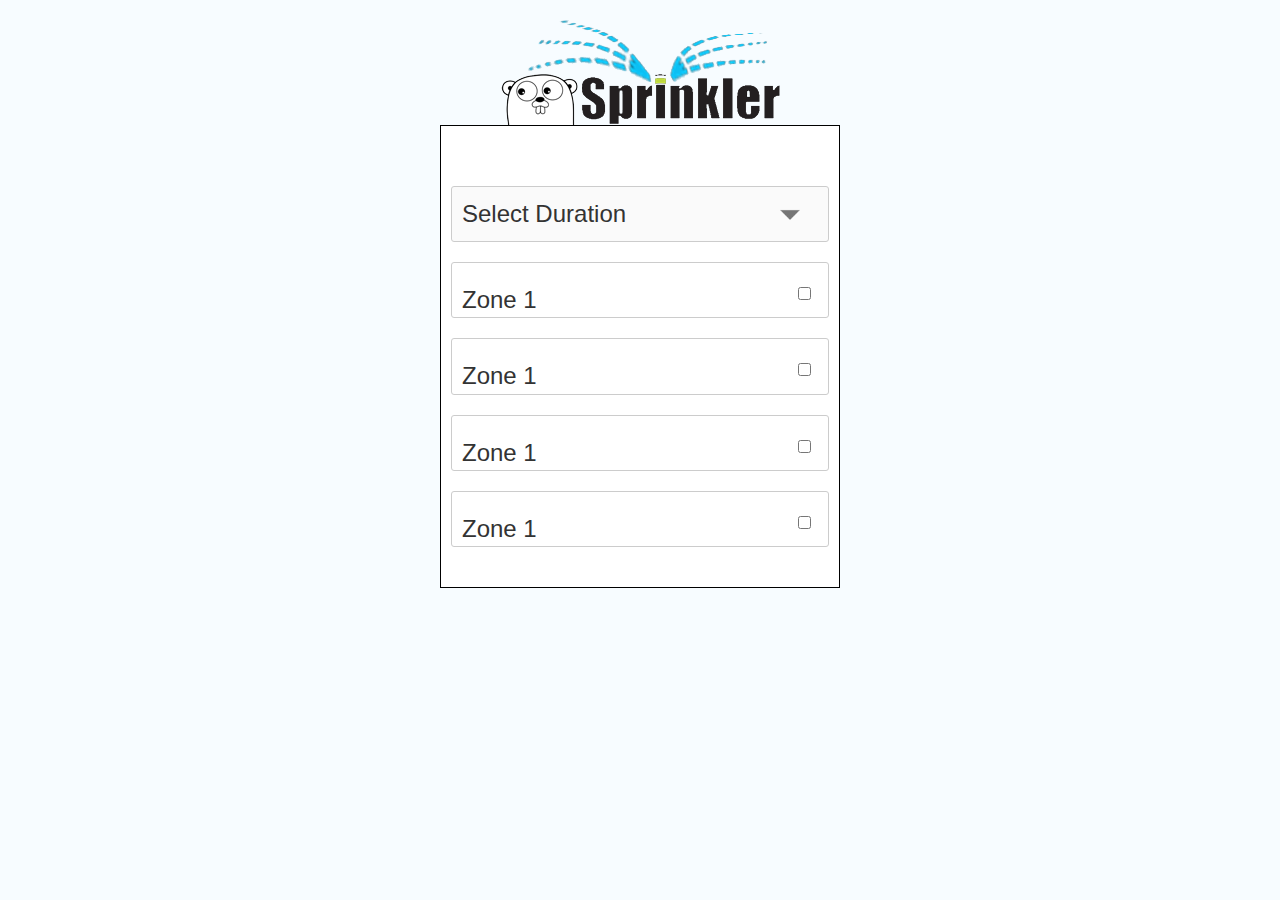
==== commit 9d6bc762: "add logo" ====
--- a/public/index.html
+++ b/public/index.html
@@ -15,7 +15,7 @@
   <body>
 	<div class="wrapper">
 		<div class="header">
-			<h1>go sprinkler</h1>
+			<img src="img/logo.png" alt="go sprinklr">
 		</div>
 		<div class="main-body">
 			<div class="select-style">
--- a/public/css/style.css
+++ b/public/css/style.css
@@ -1,3 +1,10 @@
+body {
+    background-color: rgb(247, 252, 255)!important;
+}
+.header {
+    text-align: center;
+    margin-top: 20px;
+}
 .wrapper {
     max-width: 400px;
     margin: 0 auto;
@@ -5,6 +12,7 @@
 .main-body {
     padding: 40px 10px;
     border: black 1px solid;
+    background-color: white;
 }
 .select-style, .box-style {
     border: 1px solid #ccc;
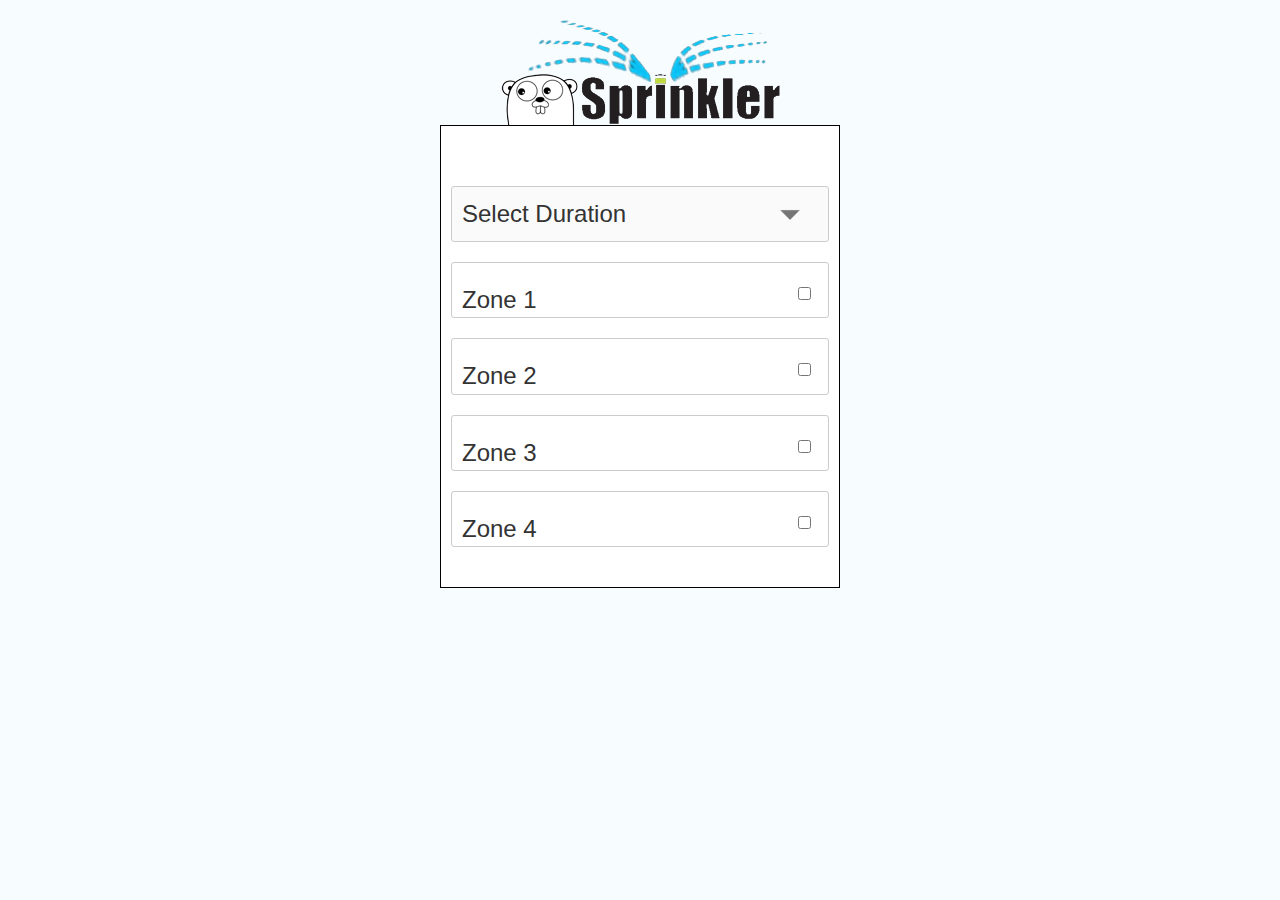
==== commit 810572d4: "REST API return time broken currently" ====
--- a/public/index.html
+++ b/public/index.html
@@ -40,17 +40,17 @@
 			</div>
 			<div class="box-style">
 				<div class="inside-box">
-					<div id="valve2" class="checkbox"><div class="s2 boxme"><div class="zone-title pull-left">Zone 1</div><div class="pull-right"><input type="checkbox" id="c2" unchecked data-toggle="toggle" data-onstyle="info" onchange="s2(this)"></div></div></div>
+					<div id="valve2" class="checkbox"><div class="s2 boxme"><div class="zone-title pull-left">Zone 2</div><div class="pull-right"><input type="checkbox" id="c2" unchecked data-toggle="toggle" data-onstyle="info" onchange="s2(this)"></div></div></div>
 				</div>
 			</div>
 			<div class="box-style">
 				<div class="inside-box">
-					<div id="valve3" class="checkbox"><div class="s3 boxme"><div class="zone-title pull-left">Zone 1</div><div class="pull-right"><input type="checkbox" id="c3" unchecked data-toggle="toggle" data-onstyle="info" onchange="s3(this)"></div></div></div>
+					<div id="valve3" class="checkbox"><div class="s3 boxme"><div class="zone-title pull-left">Zone 3</div><div class="pull-right"><input type="checkbox" id="c3" unchecked data-toggle="toggle" data-onstyle="info" onchange="s3(this)"></div></div></div>
 				</div>
 			</div>
 			<div class="box-style">
 				<div class="inside-box">
-					<div id="valve4" class="checkbox"><div class="s4 boxme"><div class="zone-title pull-left">Zone 1</div><div class="pull-right"><input type="checkbox" id="c4" unchecked data-toggle="toggle" data-onstyle="info" onchange="s4(this)"></div></div></div>
+					<div id="valve4" class="checkbox"><div class="s4 boxme"><div class="zone-title pull-left">Zone 4</div><div class="pull-right"><input type="checkbox" id="c4" unchecked data-toggle="toggle" data-onstyle="info" onchange="s4(this)"></div></div></div>
 				</div>
 			</div>
 		</div>
